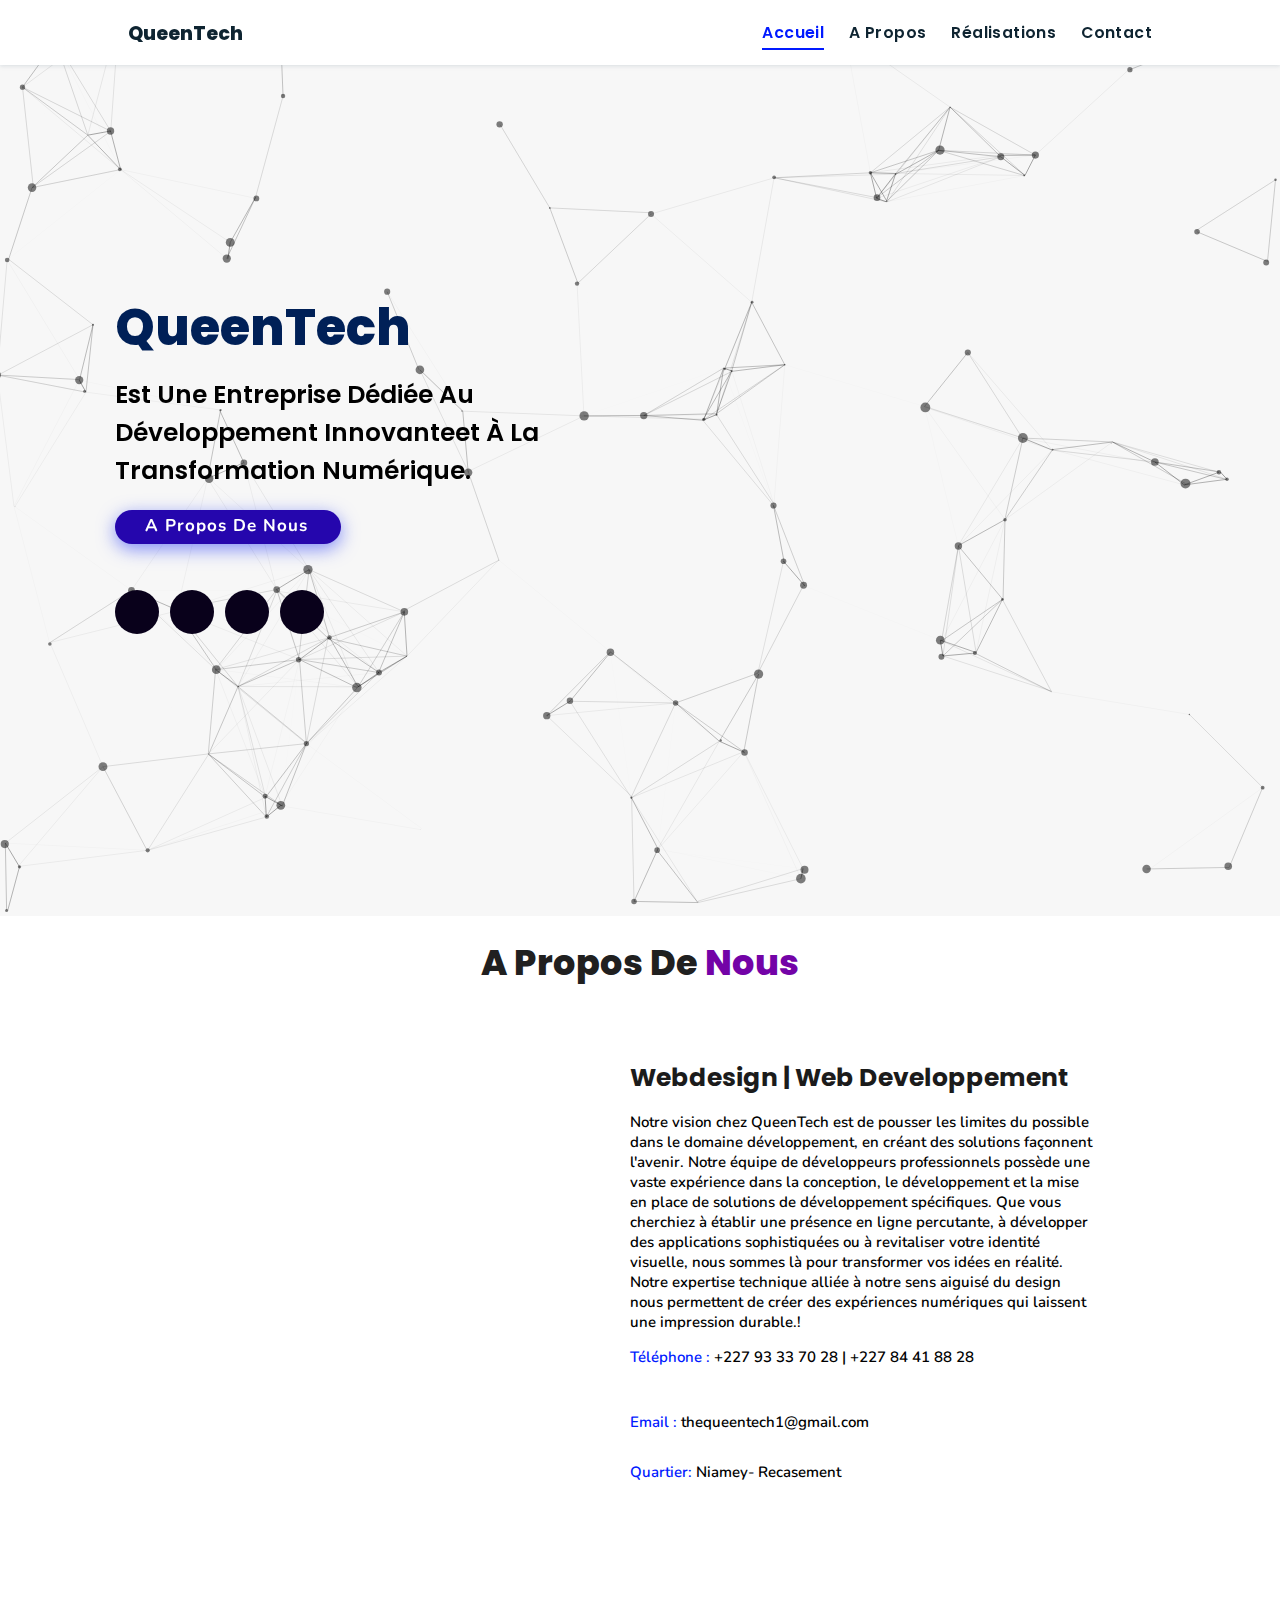
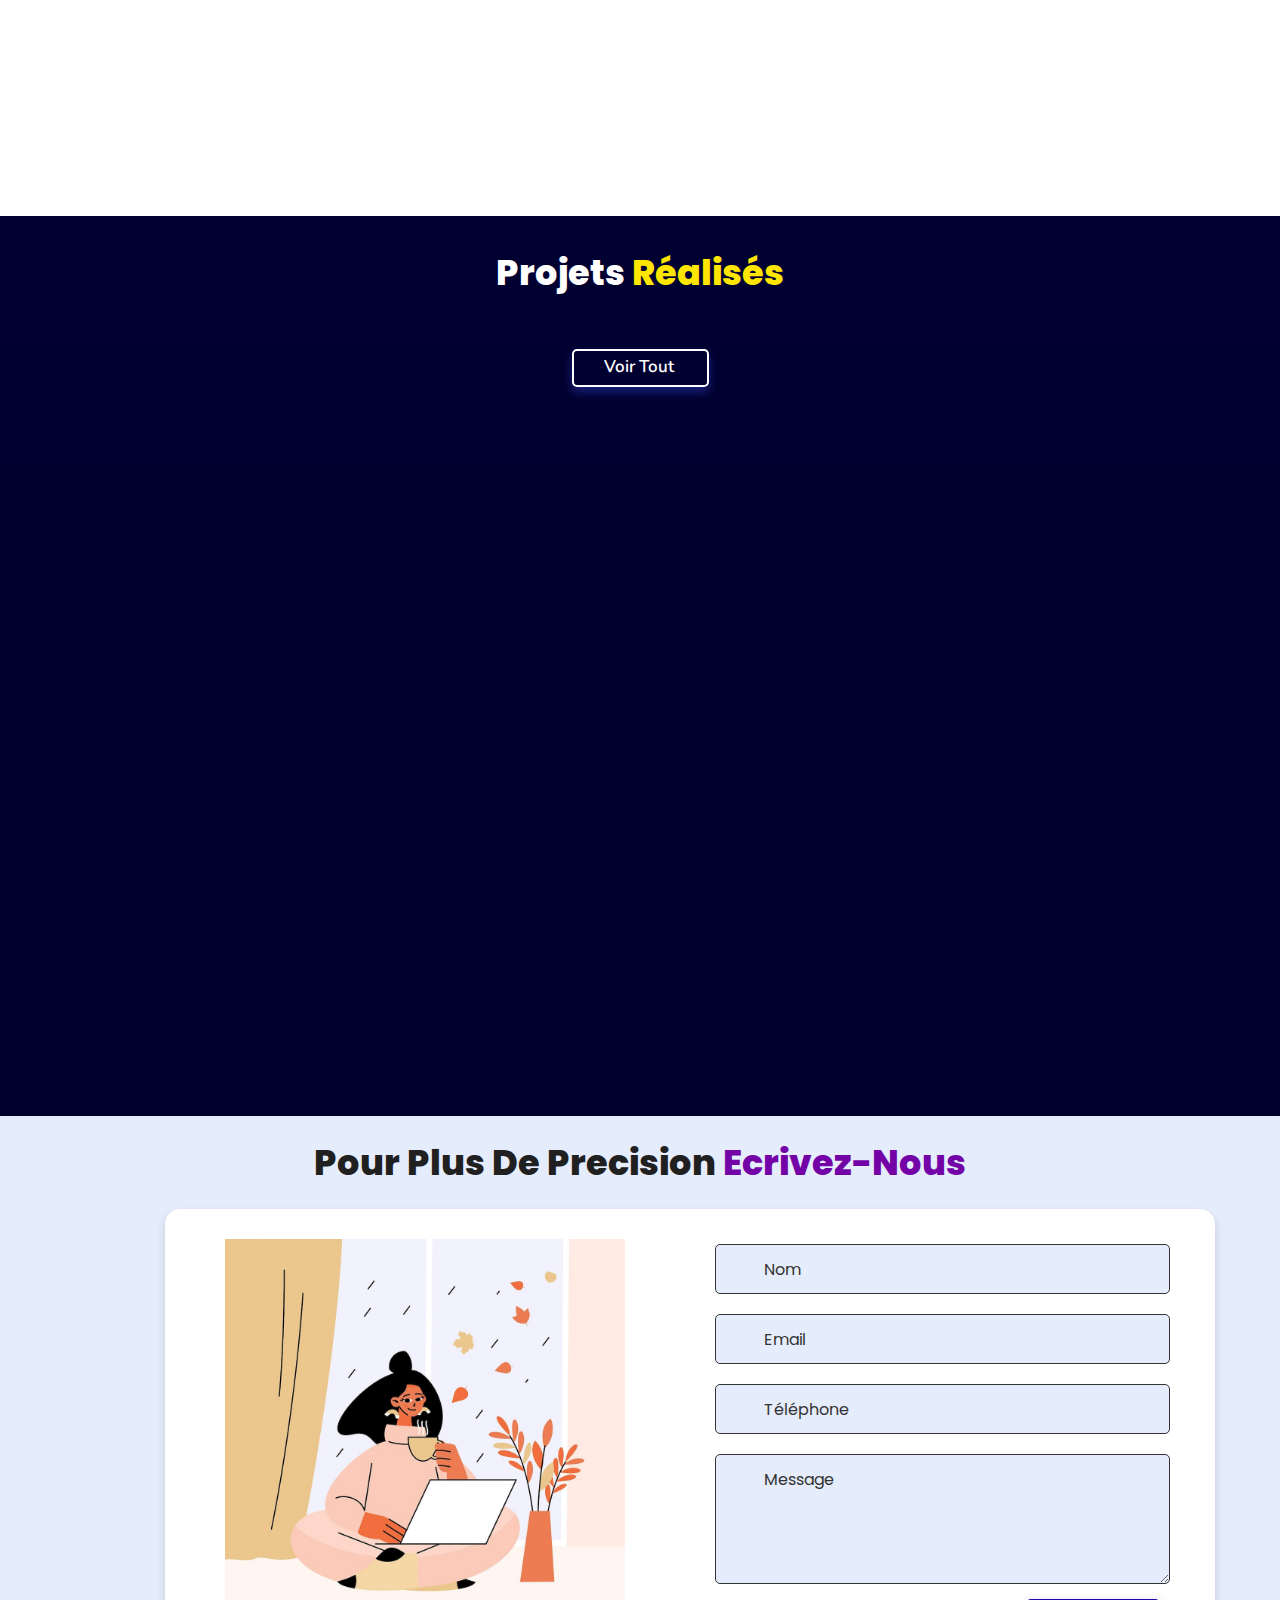
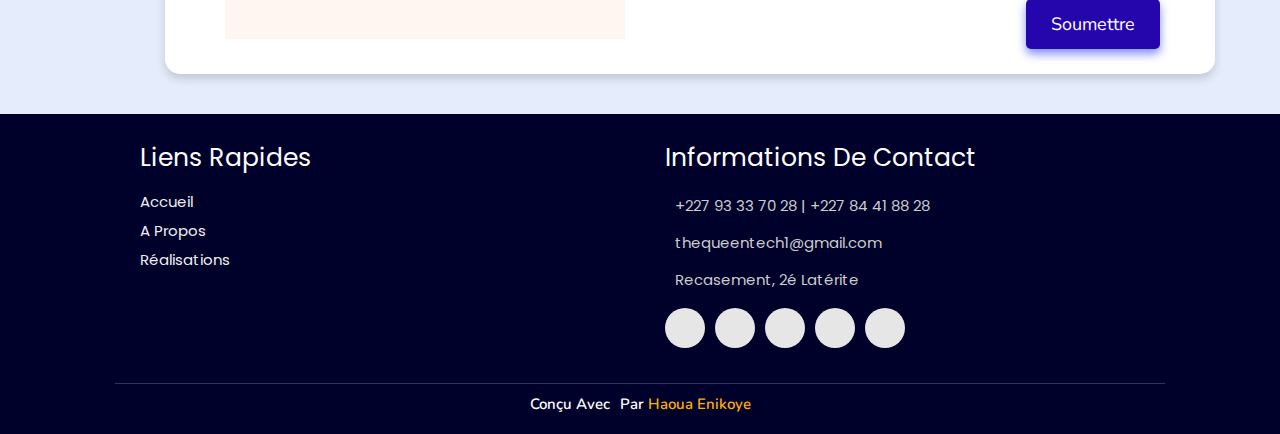
==== index.html @ 7463ca5c "Update index.html" ====
<!DOCTYPE html>
<html lang="en">
<head>
    <meta charset="UTF-8">
    <meta http-equiv="X-UA-Compatible" content="IE=edge">
    <meta name="viewport" content="width=device-width, initial-scale=1.0">
    <!-- Custom CSS -->
    <link rel="stylesheet" href="./assets/css/style.css">
    <!-- Font Awesome -->
    <link rel="stylesheet" href="https://cdnjs.cloudflare.com/ajax/libs/font-awesome/5.15.3/css/all.min.css" integrity="sha512-iBBXm8fW90+nuLcSKlbmrPcLa0OT92xO1BIsZ+ywDWZCvqsWgccV3gFoRBv0z+8dLJgyAHIhR35VZc2oM/gI1w==" crossorigin="anonymous" referrerpolicy="no-referrer" />
    <!-- Favicon -->
    <link id='favicon' rel="shortcut icon" href="./assets/images/frame 1" type="image/x-png">
    <title>QueenTech</title>
</head>
<body >

>
<header>
        <a href="/" class="logo"><i class="fab fa-joint"></i> QueenTech</a>

        <div id="menu" class="fas fa-bars"></div>
        <nav class="navbar">
            <ul>
            <li><a class="active" href="#home">Accueil</a></li>
            <li><a href="#about">A propos</a></li>
          
        
            <li><a href="#work">Réalisations</a></li>
           
            <li><a href="#contact">Contact</a></li>
            </ul>
        </nav>
</header>

<section class="home" id="home">
    <div id="particles-js"></div>

    <div class="content">
    <h2>QueenTech<br/>  </span></h2>
    <p> est une entreprise dédiée au développement innovanteet à la transformation numérique. <span class="typing-text"></span></p>
    <a href="#about" class="btn"><span>A propos de nous</span>
      <i class="fas fa-arrow-circle-down"></i>
    </a>
    <div class="socials">
        <ul class="social-icons">
          <li><a class="linkedin" aria-label="LinkedIn" href="https://www.linkedin.com/company/100839235/admin/feed/posts/" target="_blank"><i class="fab fa-linkedin"></i></a></li> 
          <li><a class="github" aria-label="GitHub" href="https://github.com/haouaenikoye" target="_blank"><i class="fab fa-github"></i></a></li>
          <li><a class="twitter" aria-label="https://twitter.com/home" target="_blank"><i class="fab fa-twitter"></i></a></li>
             <li><a class="facebook" aria-label="https://www.facebook.com/profile.php?id=61555218178886" target="_blank"><i class="fab fa-facebook"></i></a></li>
         
         
      </div>
    </div>
<div class="image">
    <img draggable="false" class="tilt" src="./assets/images/ Frame 2.png" alt="">
</div>
</section>

<section class="about" id="about">
    <h2 class="heading"><i class="fas fa-user-alt"></i> A propos de <span>nous</span></h2>
    
    <div class="row">

    <div class="image">
        <img draggable="false" class="tilt" src="./assets/images/Frame 3.png" alt="">
        
    </div>
    <div class="content">
        <h3>Webdesign | Web developpement</h3>
        <span class="tag"></span>
        
        <p>Notre vision chez QueenTech est de
            pousser les limites du possible dans le domaine développement,
            en créant des solutions façonnent l'avenir. 
          Notre équipe de développeurs professionnels possède une vaste expérience dans la conception,
            le développement et la mise en place de solutions de développement spécifiques. 
          Que vous cherchiez à établir une présence en ligne percutante,
            à développer des applications sophistiquées ou à revitaliser votre identité visuelle,
            nous sommes là pour transformer vos idées en réalité. 
            Notre expertise technique alliée à notre sens aiguisé du design nous permettent de créer des expériences numériques qui laissent une impression durable.! </p>
        
        <div class="box-container">
            <div class="box">
              <p><span> Téléphone : </span> +227 93 33 70 28  |  +227 84 41 88 28</p>
                <p></span></p>
            </div>
            <div class="box">
              <p><span> Email : </span> thequeentech1@gmail.com</p>
            </div>
             <div class="box">
              <p><span> Quartier: </span> Niamey- Recasement</p>
            </div>
        </div>

    </div>
    </div>
</section>


<section class="work" id="work">

  <h2 class="heading"><i class="fas fa-laptop-code"></i> Projets <span>réalisés</span></h2>

  <div class="box-container">


</div>

<div class="viewall">
  <a href="/projects" class="btn"><span>Voir tout</span>
    <i class="fas fa-arrow-right"></i>
</a>
</div>

</section>

<section class="contact" id="contact">
  
  <h2 class="heading"><i class="fas fa-headset"></i>Pour plus de precision <span>Ecrivez-nous</span></h2>

  <div class="container">
    <div class="content">
      <div class="image-box">
        <img draggable="false" src="./assets/images/contact1.png" alt="">
      </div>
    <form 
    action="https://formspree.io/f/myyangyb"
    method="POST">
      
      <div class="form-group">
        <div class="field">
          <input type="text" name="name" placeholder="Nom" required>
          <i class='fas fa-user'></i>
        </div>
        <div class="field">
          <input type="text" name="email" placeholder="Email" required>
          <i class='fas fa-envelope'></i>
        </div>
        <div class="field">
          <input type="text" name="phone" placeholder="Téléphone">
          <i class='fas fa-phone-alt'></i>
        </div>
        <div class="message">
        <textarea placeholder="Message" name="message" required></textarea>
        <i class="fas fa-comment-dots"></i>
        </div>
        </div>
      <div class="button-area">
        <button type="submit">
          Soumettre <i class="fa fa-paper-plane"></i></button>
      </div>
    </form>
  </div>
  </div>
</section>

<section class="footer">

  <div class="box-container">


      <div class="box">
          <h3>Liens rapides</h3>
          <a href="#home"><i class="fas fa-chevron-circle-right"></i> Accueil</a>
          <a href="#about"><i class="fas fa-chevron-circle-right"></i> A propos</a>
          <a href="#work"><i class="fas fa-chevron-circle-right"></i> Réalisations</a>
        
      </div>

      <div class="box">
          <h3>Informations de contact</h3>
          <p> <i class="fas fa-phone"></i> +227 93 33 70 28  |  +227 84 41 88 28</p>
          <p> <i class="fas fa-envelope"></i>thequeentech1@gmail.com</p>
          <p> <i class="fas fa-map-marked-alt"></i>Recasement, 2é Latérite</p>
          <div class="share">

              <a href="https://www.linkedin.com/in/hainikoye" class="fab fa-linkedin" aria-label="LinkedIn" target="_blank"></a>
              <a href="https://github.com/haouaenikoye" class="fab fa-github" aria-label="GitHub" target="_blank"></a>
              <a href="mailto:thequeentech1@gmail.com" class="fas fa-envelope" aria-label="Mail" target="_blank"></a>
              <a href="https://twitter.com/enikoye" class="fab fa-twitter" aria-label="Twitter" target="_blank"></a>
               <a href="https://www.facebook.com/profile.php?id=61555218178886" class="fab fa-facebook" aria-label="Facebook" target="_blank"></a>
             
          </div>
      </div>
  </div>

  <h1 class="credit">Conçu avec<i class="fa fa-heart pulse"></i> par <a href="https://www.linkedin.com/in/hainikoye"> Haoua Enikoye</a></h1>

</section>




<a href="#home" aria-label="ScrollTop" class="fas fa-angle-up" id="scroll-top"></a>




<script src="https://cdnjs.cloudflare.com/ajax/libs/jquery/3.6.0/jquery.min.js" integrity="sha512-894YE6QWD5I59HgZOGReFYm4dnWc1Qt5NtvYSaNcOP+u1T9qYdvdihz0PPSiiqn/+/3e7Jo4EaG7TubfWGUrMQ==" crossorigin="anonymous" referrerpolicy="no-referrer"></script>


<script src="https://cdnjs.cloudflare.com/ajax/libs/typed.js/2.0.5/typed.min.js" integrity="sha512-1KbKusm/hAtkX5FScVR5G36wodIMnVd/aP04af06iyQTkD17szAMGNmxfNH+tEuFp3Og/P5G32L1qEC47CZbUQ==" crossorigin="anonymous" referrerpolicy="no-referrer"></script>


<script src="./assets/js/particles.min.js"></script>
<script src="./assets/js/app.js"></script>

<script src="https://cdnjs.cloudflare.com/ajax/libs/vanilla-tilt/1.7.0/vanilla-tilt.min.js" integrity="sha512-SttpKhJqONuBVxbRcuH0wezjuX+BoFoli0yPsnrAADcHsQMW8rkR84ItFHGIkPvhnlRnE2FaifDOUw+EltbuHg==" crossorigin="anonymous" referrerpolicy="no-referrer"></script>


<script src="https://unpkg.com/scrollreveal"></script>

<script
      type="text/javascript"
      src="https://cdn.jsdelivr.net/npm/emailjs-com@3/dist/email.min.js"
    ></script>



<script src="./assets/js/script.js"></script>

</body>
</html>
---- assets/css/style.css ----
@import url("https://fonts.googleapis.com/css2?family=Poppins:wght@400;600;700&display=swap");
@import url("https://fonts.googleapis.com/css2?family=Nunito:ital,wght@0,300;0,400;0,600;0,700;1,300;1,400&display=swap");

* {
  margin: 0;
  padding: 0;
  box-sizing: border-box;
  text-decoration: none;
  outline: none;
  border: none;
  text-transform: capitalize;
  transition: all 0.2s linear;
}
html {
  font-size: 62.5%;
  overflow-x: hidden;
  scroll-behavior: smooth;
}
body {
  background: #f7f7f7;
  font-family: "Poppins", sans-serif;
}

*::selection {
  background: #2b3dda;
  color: #fff;
}

html {
  font-size: 62.5%;
  overflow-x: hidden;
}
html::-webkit-scrollbar {
  width: 0.8rem;
}
html::-webkit-scrollbar-track {
  background: rgb(235, 202, 245);
}
html::-webkit-scrollbar-thumb {
  background: #420177;
}

/* pre loader start */
.loader-container {
  position: fixed;
  top: 0;
  left: 0;
  z-index: 10000;
  background: #e6eff1;
  display: flex;
  align-items: center;
  justify-content: center;
  height: 100%;
  width: 100%;
}
.loader-container.fade-out {
  top: -120%;
}
/* pre loader end */

/* navbar starts */
header {
  position: fixed;
  top: 0;
  left: 0;
  right: 0;
  z-index: 1000;
  display: flex;
  align-items: center;
  justify-content: space-between;
  padding: 1.7rem 10%;
  height: 6.5rem;
  background-color: #fff;
  box-shadow: 0 1px 4px rgba(146, 161, 176, 0.3);
}
section {
  min-height: 100vh;
  padding: 2rem 9%;
}
.heading {
  font-size: 3.5rem;
  color: rgb(32, 32, 32);
  font-weight: 800;
  text-align: center;
}
.heading span {
  color: rgb(115, 3, 167);
}
header .logo {
  font-size: 1.9rem;
  font-weight: 800;
  text-decoration: none;
  color: #0e2431;
}
header .logo i {
  font-size: 2.2rem;
}
header .logo:hover {
  color: #fc8c05;
}
header .navbar ul {
  list-style: none;
  display: flex;
  justify-content: center;
  align-items: center;
}
header .navbar li {
  margin-left: 2.5rem;
}
header .navbar ul li a {
  font-size: 1.57rem;
  color: #0e2431;
  font-weight: 600;
  text-decoration: none;
  letter-spacing: 0.04rem;
  transition: 0.2s;
}
header .navbar ul li a.active,
header .navbar ul li a:hover {
  color: #011aff;
  border-bottom: 0.2rem solid #011aff;
  padding: 0.5rem 0;
}
/* navbar ends */

/* hamburger icon starts*/
#menu {
  font-size: 3rem;
  cursor: pointer;
  color: rgb(24, 2, 63);
  display: none;
}
@media (max-width: 768px) {
  #menu {
    display: block;
  }
  header .navbar {
    position: fixed;
    top: 6.5rem;
    right: -120%;
    width: 75%;
    height: 100%;
    text-align: left;
    align-items: flex-start;
    background-color: #0e0f31;
  }
  header .navbar ul {
    flex-flow: column;
    padding: 1rem;
  }
  header .navbar ul li {
    text-align: center;
    width: 100%;
    margin: 1rem 0;
    border-radius: 0.5rem;
    width: 26rem;
  }
  header .navbar ul li a {
    display: block;
    padding: 1rem;
    text-align: left;
    color: #fff;
    font-size: 2rem;
  }
  header .navbar ul li a.active,
  header .navbar ul li a:hover {
    padding: 1rem;
    color: #fff;
    border-radius: 0.5rem;
    border-bottom: 0.5rem solid #011aff;
  }
  .fa-times {
    transform: rotate(180deg);
  }
  header .navbar.nav-toggle {
    right: 0;
  }
}
/* hamburger icon ends */

/* hero section starts*/
.home {
  position: relative;
  display: flex;
  flex-wrap: wrap;
  gap: 1.5rem;
  min-height: 100vh;
  align-items: center;
}
.home #particles-js {
  position: absolute;
  top: 0;
  left: 0;
  height: 100%;
  width: 100%;
}
.home::before {
  content: "";
  position: absolute;
  top: 0;
  left: 0;
  height: 100%;
  width: 100%;
}
.home .content {
  flex: 1 1 40rem;
  padding-top: 1rem;
  z-index: 1;
}
.home .image {
  flex: 1 1 40rem;
  z-index: 1;
}
.home .image img {
  width: 70%;
  margin-left: 6rem;
  border-radius: 50%;
  box-shadow: 0 2px 8px rgba(0, 0, 0, 0.3);
  cursor: pointer;
}
.home .image img:hover {
  box-shadow: 0 5px 15px rgba(0, 0, 0, 0.5);
}
.home .content h2 {
  font-size: 5rem;
  font-weight: 800;
  color: #002057;
}
.home .content h2 span {
  font-size: 5rem;
  font-weight: 800;
  color: #ff7b00;
}
.home .content p {
  font-size: 2.5rem;
  color: #000;
  font-weight: 600;
  padding: 1rem 0;
}
.home .content p span {
  font-size: 2.5rem;
  color: rgb(148, 8, 8);
  font-weight: 600;
  padding: 1rem 0;
}
.home .btn {
  margin-top: 1rem;
  position: absolute;
  line-height: 0;
  padding: 1.6rem 3rem;
  border-radius: 4em;
  transition: 0.5s;
  color: #fff;
  background: #2506ad;
  box-shadow: 0px 5px 18px rgba(48, 68, 247, 0.6);
  font-family: "Nunito", sans-serif;
}
.home .btn span {
  font-weight: 700;
  font-size: 1.7rem;
  letter-spacing: 0.1rem;
}
.home .btn i {
  margin-left: 0.3rem;
  font-size: 1.5rem;
  transition: 0.3s;
}
.home .btn:hover {
  background: #1a047e;
}
.home .btn:hover i {
  transform: translateX(5px);
}
/* social icons start */
.socials {
  position: relative;
  margin-top: 9rem;
}
.socials .social-icons {
  padding-left: 0;
  margin-bottom: 0;
  list-style: none;
}
.socials .social-icons li {
  display: inline-block;
  margin-bottom: 14px;
}
.social-icons a {
  font-size: 2rem;
  display: inline-block;
  line-height: 44px;
  color: #00d9ff;
  background-color: #09011b;
  width: 44px;
  height: 44px;
  text-align: center;
  margin-right: 8px;
  border-radius: 100%;
  -webkit-transition: all 0.2s linear;
  -o-transition: all 0.2s linear;
  transition: all 0.2s linear;
}
.social-icons a:active,
.social-icons a:focus,
.social-icons a:hover {
  color: #fff;
  background-color: #0685da;
}
.social-icons a.github:hover {
  background-color: #0e0e0e;
}
.social-icons a.twitter:hover {
  background-color: #00aced;
}
.social-icons a.linkedin:hover {
  background-color: #007bb6;
}
.social-icons a.dev:hover {
  background-color: #070707;
}
.social-icons a.instagram:hover {
  background-color: #ee00da;
}
/* social icons end */

/* hero media queries starts*/
@media (max-width: 450px) {
  .home .btn {
    margin: 4rem 0;
  }
  .socials {
    margin-top: 12rem;
  }
  .home .image img {
    margin-top: -12rem;
  }
  .home .content p {
    font-size: 2.2rem;
  }
  .home .content p span {
    font-size: 2.2rem;
  }
}
/* hero media queries ends*/
/* hero section end */

/* about section starts */
.about {
  background: rgb(255, 255, 255);
}
.about .row {
  display: flex;
  flex-direction: row;
  gap: 2rem;
  flex-wrap: wrap;
  padding: 4rem;
}
.about .row .image {
  text-align: center;
  flex: 1 1 35rem;
}
.about .row .image img {
  margin: 4rem;
  width: 30rem;
  height: auto;
  border-radius: 5%;
  box-shadow: 0 5px 10px rgba(0, 0, 0, 0.6);
  mix-blend-mode: luminosity;
  transition: 0.3s;
  cursor: pointer;
}
.about .row .image img:hover {
  mix-blend-mode: normal;
}
.about .row .content {
  flex: 1 1 45rem;
  padding: 3rem;
}
.about .row .content h3 {
  color: rgb(27, 27, 27);
  font-size: 2.5rem;
}
.about .row .content .tag {
  font-size: 1.4rem;
  color: #020133;
  font-weight: 600;
  margin-top: 1rem;
}
.about .row .content p {
  font-size: 1.5rem;
  margin-top: 1.5rem;
  font-family: "Nunito";
  font-weight: 600;
  text-transform: none;
}
.about .row .content .box-container {
  display: flex;
  flex-wrap: wrap;
  gap: 1.5rem;
  font-family: "Nunito";
  font-weight: 600;
}
.about .row .content .box-container .box p {
  text-transform: none;
}
.about .row .content .box-container .box p span {
  color: #011aff;
}
.resumebtn {
  margin-top: 6rem;
}
.resumebtn .btn {
  padding: 1.7rem 3rem;
  border-radius: 0.5em;
  transition: 0.3s;
  color: #fff;
  background: #2506ad;
  box-shadow: 0px 5px 10px rgba(48, 68, 247, 0.6);
  font-family: "Nunito", sans-serif;
}
.resumebtn .btn span {
  font-weight: 600;
  font-size: 1.8rem;
  letter-spacing: 0.1rem;
}
.resumebtn .btn i {
  margin-left: 0.3rem;
  font-size: 1.2rem;
  transition: 0.3s;
}
.resumebtn .btn:hover {
  background: #1a047e;
}
.resumebtn .btn:hover i {
  transform: translateX(5px);
}
/* about media queries starts*/
@media screen and (max-width: 600px) {
  .about .row .image {
    margin-top: 2rem;
  }
  .about .row .image img {
    margin: 0 auto;
    width: 80%;
    mix-blend-mode: normal;
  }
  .about .row {
    padding: 0.5rem;
    margin-bottom: 7rem;
  }
  .about .row .content {
    padding: 1rem;
  }
  .about .row .content .box-container {
    gap: 0;
  }
}
/* about media queries ends*/
/* about section ends */

/* skills section starts */
.skills {
  min-height: 90vh;
  background: linear-gradient(to bottom, #57059e, #4a00e0);
}
.skills h2 {
  color: #fff;
}
.skills .heading span {
  color: rgb(255, 230, 0);
}
.skills .container {
  background: rgba(0, 0, 22, 0.4);
  color: #fff;
  border-radius: 1rem;
  padding: 2rem;
  width: 90%;
  margin: auto;
  margin-top: 2rem;
}
.skills .container .row {
  display: grid;
  grid-template-columns: repeat(6, 1fr);
  flex-wrap: wrap;
  gap: 1.8rem;
}
.skills .container .bar {
  margin-bottom: 15px;
  padding: 10px;
  border-radius: 1rem;
  box-shadow: 0 4px 10px rgba(0, 0, 0, 0.2);
  background: rgba(0, 0, 22, 0.9);
  transition: 0.2s;
}
.skills .container .bar:hover {
  box-shadow: 0 8px 10px rgba(0, 2, 68, 0.8) !important;
  background-color: rgba(0, 0, 0, 0.9) !important;
}
.skills .container .bar .info {
  display: flex;
  flex-direction: column;
  align-items: center;
  gap: 1rem;
  margin-top: 1rem;
}
.skills .container .bar .info i {
  font-size: 4rem;
}
.skills .container .bar .info span {
  font-size: 2rem;
  font-weight: 500;
  font-family: "Poppins";
  margin-left: 0.5rem;
}
/* skills media queries starts*/
@media screen and (max-width: 600px) {
  .skills .container {
    padding: 0;
    margin: 0;
  }
  .skills .container .row {
    grid-template-columns: repeat(2, 1fr);
    margin: 1rem;
    padding: 2rem 0.2rem 2rem 0.2rem;
    gap: 1rem;
  }
  .skills .container {
    margin-top: 5px;
    width: 100%;
  }
}
/* skills media queries ends*/
/* skills section ends */

/* education section starts */
.education {
  background: #e5ecfb;
  min-height: 80vh;
}
.education .qoute {
  font-size: 1.5rem;
  text-align: center;
  font-family: "Nunito", sans-serif;
  font-weight: 600;
  margin-top: 0.5rem;
}
.education .box-container {
  display: flex;
  flex-wrap: wrap;
  justify-content: center;
  align-items: center;
  flex-direction: column;
}
.education .box-container .box {
  display: flex;
  flex-direction: row;
  width: 80%;
  border-radius: 0.5rem;
  box-shadow: 0.2rem 0.5rem 1rem rgba(0, 0, 0, 0.2);
  text-align: center;
  position: relative;
  margin-top: 2rem;
  overflow: hidden;
  transition: 0.3s;
  background: rgb(252, 252, 252);
}
.education .box-container .box:hover {
  transform: scale(1.03);
  box-shadow: 1rem 0.5rem 1.2rem rgba(0, 0, 0, 0.3);
}
.education .box-container .box .image {
  flex: 1 1 20rem;
  width: 100%;
}
.education .box-container .box img {
  object-fit: cover;
  position: relative;
  width: 100%;
  height: 100%;
}
.education .box-container .box .content {
  position: relative;
  display: flex;
  flex-direction: column;
  padding: 1rem;
  flex-wrap: wrap;
  flex: 1 1 70rem;
}
.education .box-container .box .content h3 {
  font-size: 2.5rem;
  color: #012970;
  padding: 0.5rem 0;
  font-weight: 600;
  text-align: left;
  margin-left: 1rem;
}
.education .box-container .box .content p {
  font-size: 1.5rem;
  margin-left: 1rem;
  text-align: left;
}
.education h4 {
  font-size: 2rem;
  color: rgb(34, 109, 0);
  text-align: left;
  margin: 1rem;
  font-family: "Nunito", sans-serif;
  font-weight: 700;
}

/* education media queries starts*/
@media screen and (max-width: 600px) {
  .education .box-container .box {
    flex-direction: column;
    width: 100%;
  }
  .education .box-container .box .image {
    width: 100%;
    height: 25rem;
  }
  .education .box-container .box img {
    width: 100%;
  }
  .education .box-container .box .content {
    position: relative;
    display: flex;
    flex-direction: column;
    padding: 1rem;
    flex-wrap: wrap;
    flex: 0;
  }
  .education .btns {
    margin-top: 2rem;
    margin-left: 1rem;
    margin-right: 1rem;
    flex-wrap: wrap;
  }
}
/* education media queries ends*/
/* education section ends */

/* work section starts */
.work {
  /* background: #010124; */
  background: linear-gradient(to bottom, #000031, #00002c);
}
.work h2 {
  color: #fff;
  padding: 1rem;
}
.work .heading span {
  color: rgb(255, 230, 0);
}
.work .box-container {
  display: flex;
  flex-wrap: wrap;
  gap: 1.5rem;
  margin: 2rem;
}
.work .box-container .box {
  flex: 1 1 30rem;
  border-radius: 0.5rem;
  box-shadow: 0 0.5rem 1rem rgba(0, 0, 0, 0.1);
  position: relative;
  overflow: hidden;
  height: 30rem;
}
.work .box-container .box img {
  height: 100%;
  width: 100%;
  object-fit: cover;
}
.work .box-container .box .content {
  height: 100%;
  width: 100%;
  position: absolute;
  top: 85%;
  left: 0;
  background: rgba(255, 255, 255, 0.9);
  display: flex;
  flex-direction: column;
}
.work .box-container .box .content .tag {
  display: flex;
  flex-direction: row;
  justify-content: space-between;
  align-items: center;
  height: 4.5rem;
  width: 100%;
  padding-left: 1rem;
  background: #ffd900;
}
.work .box-container .box .content .tag h3 {
  font-size: 2rem;
}
.work .box-container .box:hover .content {
  top: 25%;
}
.work .desc {
  margin: 2rem;
  display: flex;
  flex-direction: column;
  justify-content: center;
}
.work .desc p {
  font-size: 1.5rem;
}
.work .desc .btns {
  display: flex;
  justify-content: space-between;
  width: 100%;
  margin-top: 2rem;
}
.work .desc .btns .btn {
  line-height: 0;
  display: inline;
  padding: 1.5rem 2.5rem;
  border-radius: 0.5rem;
  font-size: 1.5rem;
  color: #fff;
  background: rgb(12, 12, 12);
  margin-right: 2rem;
}
.work .desc .btns .btn:hover {
  background: #310ae0f5;
}
.work .viewall {
  display: flex;
  justify-content: center;
}
.work .viewall .btn {
  position: relative;
  line-height: 0;
  padding: 1.6rem 3rem;
  border-radius: 0.5em;
  transition: 0.5s;
  color: rgb(255, 255, 255);
  font-weight: 700;
  border: 2px solid #fff;
  box-shadow: 0px 5px 10px rgba(65, 84, 241, 0.4);
  text-align: center;
}
.work .viewall .btn span {
  font-weight: 600;
  font-size: 1.7rem;
  font-family: "Nunito", sans-serif;
}
.work .viewall .btn i {
  margin-left: 0.3rem;
  font-size: 1.5rem;
  transition: 0.3s;
}
.work .viewall .btn:hover {
  background: #fff;
  color: #000;
}
.work .viewall .btn:hover i {
  transform: translateX(5px);
}
/* work section ends */

/* experience section starts */
.experience .timeline {
  position: relative;
  max-width: 1200px;
  margin: 0 auto;
}
.experience .timeline::after {
  content: "";
  position: absolute;
  width: 6px;
  background: #020133;
  top: 0;
  bottom: 0;
  left: 50%;
  margin-left: -3px;
  z-index: -2;
}
.experience .container {
  padding: 10px 40px;
  position: relative;
  background-color: inherit;
  width: 50%;
}
/*circles on timeline*/
.experience .container::after {
  content: "\f0b1";
  position: absolute;
  width: 25px;
  height: 25px;
  right: -17px;
  background-color: rgb(255, 255, 255);
  border: 4px solid #ff9f55;
  top: 15px;
  border-radius: 50%;
  z-index: 100;
  font-size: 1.89rem;
  text-align: center;
  font-weight: 600;
  color: #02094b;
  font-family: "Font Awesome\ 5 Free";
}
.experience .left {
  left: 0;
}
.experience .right {
  left: 50%;
}
/* arrows pointing right */
.experience .left::before {
  content: " ";
  height: 0;
  position: absolute;
  top: 22px;
  width: 0;
  z-index: 1;
  right: 30px;
  border: medium solid #f68c09;
  border-width: 10px 0 10px 10px;
  border-color: transparent transparent transparent #f68c09;
}
/* arrows pointing left  */
.experience .right::before {
  content: " ";
  height: 0;
  position: absolute;
  top: 22px;
  width: 0;
  z-index: 1;
  left: 30px;
  border: medium solid #f68c09;
  border-width: 10px 10px 10px 0;
  border-color: transparent #f68c09 transparent transparent;
}
.experience .right::after {
  left: -16px;
}
.experience .content {
  background-color: #f68c09;
  position: relative;
  border-radius: 6px;
}
.experience .content .tag {
  font-size: 1.3rem;
  padding-top: 1.5rem;
  padding-left: 1.5rem;
}
.experience .content .desc {
  margin-left: 1.5rem;
  padding-bottom: 1rem;
}
.experience .content .desc h3 {
  font-size: 1.5rem;
  font-weight: 600;
}
.experience .content .desc p {
  font-size: 1.2rem;
}
/* view all button */
.morebtn {
  display: flex;
  justify-content: center;
}
.morebtn .btn {
  position: relative;
  line-height: 0;
  padding: 1.6rem 3rem;
  border-radius: 0.5em;
  transition: 0.5s;
  color: #fff;
  background: #2506ad;
  box-shadow: 0px 5px 10px rgba(48, 68, 247, 0.6);
  text-align: center;
}
.morebtn .btn span {
  font-weight: 600;
  font-size: 1.7rem;
  font-family: "Nunito", sans-serif;
}
.morebtn .btn i {
  margin-left: 0.3rem;
  font-size: 1.5rem;
  transition: 0.3s;
}
.morebtn .btn:hover {
  background: #1a047e;
}
.morebtn .btn:hover i {
  transform: translateX(5px);
}

/* Media queries - Responsive timeline on screens less than 600px wide */
@media screen and (max-width: 600px) {
  .experience {
    min-height: 80vh;
  }
  .experience .timeline {
    margin-top: 2rem;
  }
  .experience .timeline::after {
    left: 31px;
  }
  .experience .container {
    width: 100%;
    padding-left: 8rem;
    padding-right: 2rem;
  }
  .experience .container::after {
    font-size: 2.2rem;
  }
  .experience .container::before {
    left: 61px;
    border: medium solid #f68c09;
    border-width: 10px 10px 10px 0;
    border-color: transparent #f68c09 transparent transparent;
  }
  .experience .left::after {
    left: 15px;
  }
  .experience .right::after {
    left: 15px;
  }
  .experience .right {
    left: 0%;
  }
  .morebtn {
    margin-top: 3rem;
  }
}
/* experience media queries ends */
/* experience section ends */

/* contact section starts */
.contact {
  background: #e5ecfb;
  min-height: 60vh;
}
.contact .container {
  max-width: 1050px;
  width: 100%;
  background: #fff;
  border-radius: 1.5rem;
  margin: 2rem 5rem;
  box-shadow: 0 5px 10px rgba(0, 0, 0, 0.15);
}
.contact .container .content {
  display: flex;
  align-items: center;
  justify-content: space-between;
  padding: 2.5rem 2rem;
}
.contact .content .image-box {
  max-width: 60%;
  margin-left: 4rem;
}
.contact .content .image-box img {
  width: 100%;
  height: 40rem;
  position: relative;
}
.contact .content form {
  width: 45%;
  margin-right: 3.5rem;
}
form .form-group {
  display: flex;
  flex-direction: column;
  justify-content: center;
}
.form-group .field {
  height: 50px;
  display: flex;
  position: relative;
  margin: 1rem;
  width: 100%;
}
form i {
  position: absolute;
  top: 50%;
  left: 18px;
  color: rgb(51, 51, 51);
  font-size: 17px;
  pointer-events: none;
  transform: translateY(-50%);
}
form .field input,
form .message textarea {
  width: 100%;
  height: 100%;
  outline: none;
  padding: 0 16px 0 48px;
  font-size: 16px;
  font-family: "Poppins", sans-serif;
  border-radius: 5px;
  border: 1px solid rgb(51, 51, 51);
  background: #e5ecfb;
}
.field input::placeholder,
.message textarea::placeholder {
  color: rgb(51, 51, 51);
}
.field input:focus,
.message textarea:focus {
  padding-left: 47px;
  border: 2px solid rgb(115, 3, 167);
}
.field input:focus ~ i,
.message textarea:focus ~ i {
  color: rgb(115, 3, 167);
}
form .message {
  position: relative;
  margin: 1rem;
  width: 100%;
}
form .message i {
  top: 25px;
  font-size: 20px;
  left: 15px;
}
form .message textarea {
  min-height: 130px;
  max-height: 230px;
  max-width: 100%;
  min-width: 100%;
  padding: 12px 20px 0 48px;
}
form .message textarea::-webkit-scrollbar {
  width: 0px;
}
form .button-area {
  display: flex;
  float: right;
  flex-direction: row-reverse;
}
.button-area button {
  color: #fff;
  border: none;
  outline: none;
  font-size: 1.8rem;
  cursor: pointer;
  border-radius: 5px;
  padding: 13px 25px;
  background: #2506ad;
  box-shadow: 0px 5px 10px rgba(48, 68, 247, 0.6);
  transition: 0.3s ease;
  font-family: "Nunito", sans-serif;
}
.button-area button:hover {
  background: #421cecf5;
}
.button-area span {
  font-size: 17px;
  padding: 1rem;
  display: none;
}
.button-area button i {
  position: relative;
  top: 6px;
  left: 2px;
  font-size: 1.5rem;
  transition: 0.3s;
  color: #fff;
}
.button-area button:hover i {
  left: 8px;
}
/* contact section media queries starts */
@media (max-width: 900px) {
  .contact {
    min-height: 70vh;
  }
  .contact .container {
    margin: 3rem 0 2rem 0;
  }
  .contact .container .content {
    padding: 18px 12px;
  }
  .contact .content .image-box {
    display: none;
  }
  .contact .content form {
    width: 100%;
    margin-right: 2rem;
  }
}
/* contact section media queries ends */
/* contact section ends */

/* footer section starts */
.footer {
  min-height: auto;
  padding-top: 0;
  background: rgb(0, 1, 43);
}
.footer .box-container {
  display: flex;
  justify-content: center;
  flex-wrap: wrap;
}
.footer .box-container .box {
  flex: 1 1 25rem;
  margin: 2.5rem;
}
.footer .box-container .box h3 {
  font-size: 2.5rem;
  color: #fff;
  padding-bottom: 1rem;
  font-weight: normal;
}
.footer .box-container .box p {
  font-size: 1.5rem;
  color: #ccc;
  padding: 0.7rem 0;
  text-transform: none;
}
.footer .box-container .box p i {
  padding-right: 1rem;
  color: #ffae00;
}
.footer .box-container .box a {
  font-size: 1.5rem;
  color: rgb(238, 238, 238);
  padding: 0.3rem 0;
  display: block;
}
.footer .box-container .box a:hover {
  color: #ffae00;
}
.footer .box-container .box .share {
  display: flex;
  flex-wrap: wrap;
  padding: 1rem 0;
}
.footer .box-container .box .share a {
  height: 4rem;
  width: 4rem;
  padding: 1rem;
  text-align: center;
  border-radius: 5rem;
  font-size: 1.7rem;
  margin-right: 1rem;
  transition: 0.2s;
  background: rgb(230, 230, 230);
  color: #02094b;
  border: none;
}
.footer .box-container .box .share a:hover {
  background: transparent;
  transform: scale(0.98);
  border: 0.1rem solid rgb(180, 178, 178);
  color: #ffae00;
}
.footer .credit {
  padding: 1rem 0 0 0;
  text-align: center;
  font-size: 1.5rem;
  font-family: "Nunito", sans-serif;
  font-weight: 600;
  color: #fff;
  border-top: 0.1rem solid #fff3;
}
.footer .credit a {
  color: #ffae00;
}
.footer .fa {
  color: #e90606;
  margin: 0 0.3rem;
  font-size: 1.5rem;
  animation: pound 0.35s infinite alternate;
}
@-webkit-keyframes pound {
  to {
    transform: scale(1.1);
  }
}
@keyframes pound {
  to {
    transform: scale(1.1);
  }
}
@media (max-width: 450px) {
  .footer .box-container .box {
    margin: 1.5rem;
  }
  .footer .box-container .box p {
    padding: 0.7rem;
  }
  .footer .box-container .box .share a {
    padding: 1.2rem;
  }
}
/* footer section ends */

/* common media queries starts*/
@media (max-width: 450px) {
  html {
    font-size: 55%;
  }
  body {
    padding-right: 0;
  }
  section {
    padding: 2rem;
  }
}
/* common media queries ends*/

/* scroll top starts */
#scroll-top {
  position: fixed;
  top: -140%;
  right: 2rem;
  padding: 1rem 1.5rem;
  font-size: 2rem;
  background: #ffae00;
  color: rgb(13, 0, 44);
  border-radius: 50%;
  transition: 1s linear;
  z-index: 1000;
}
#scroll-top.active {
  top: calc(100% - 12rem);
}
/* scroll top ends */
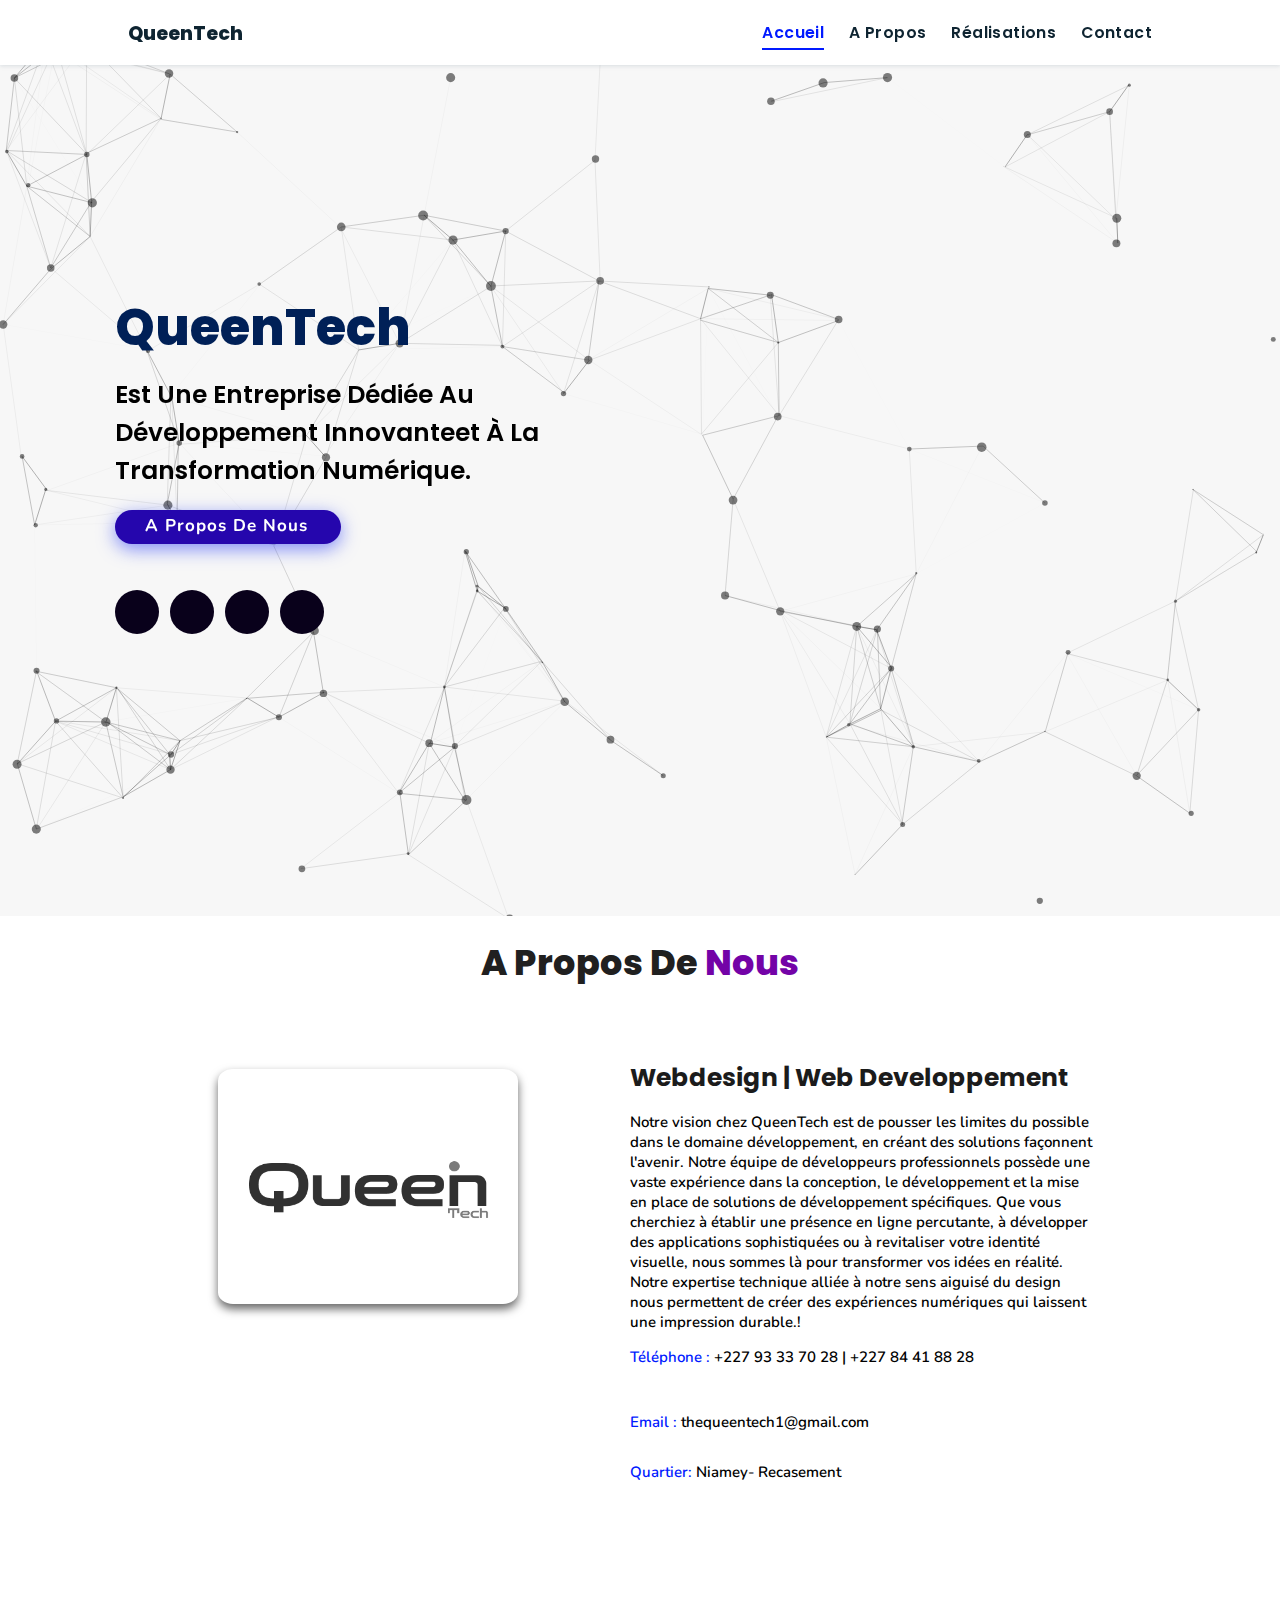
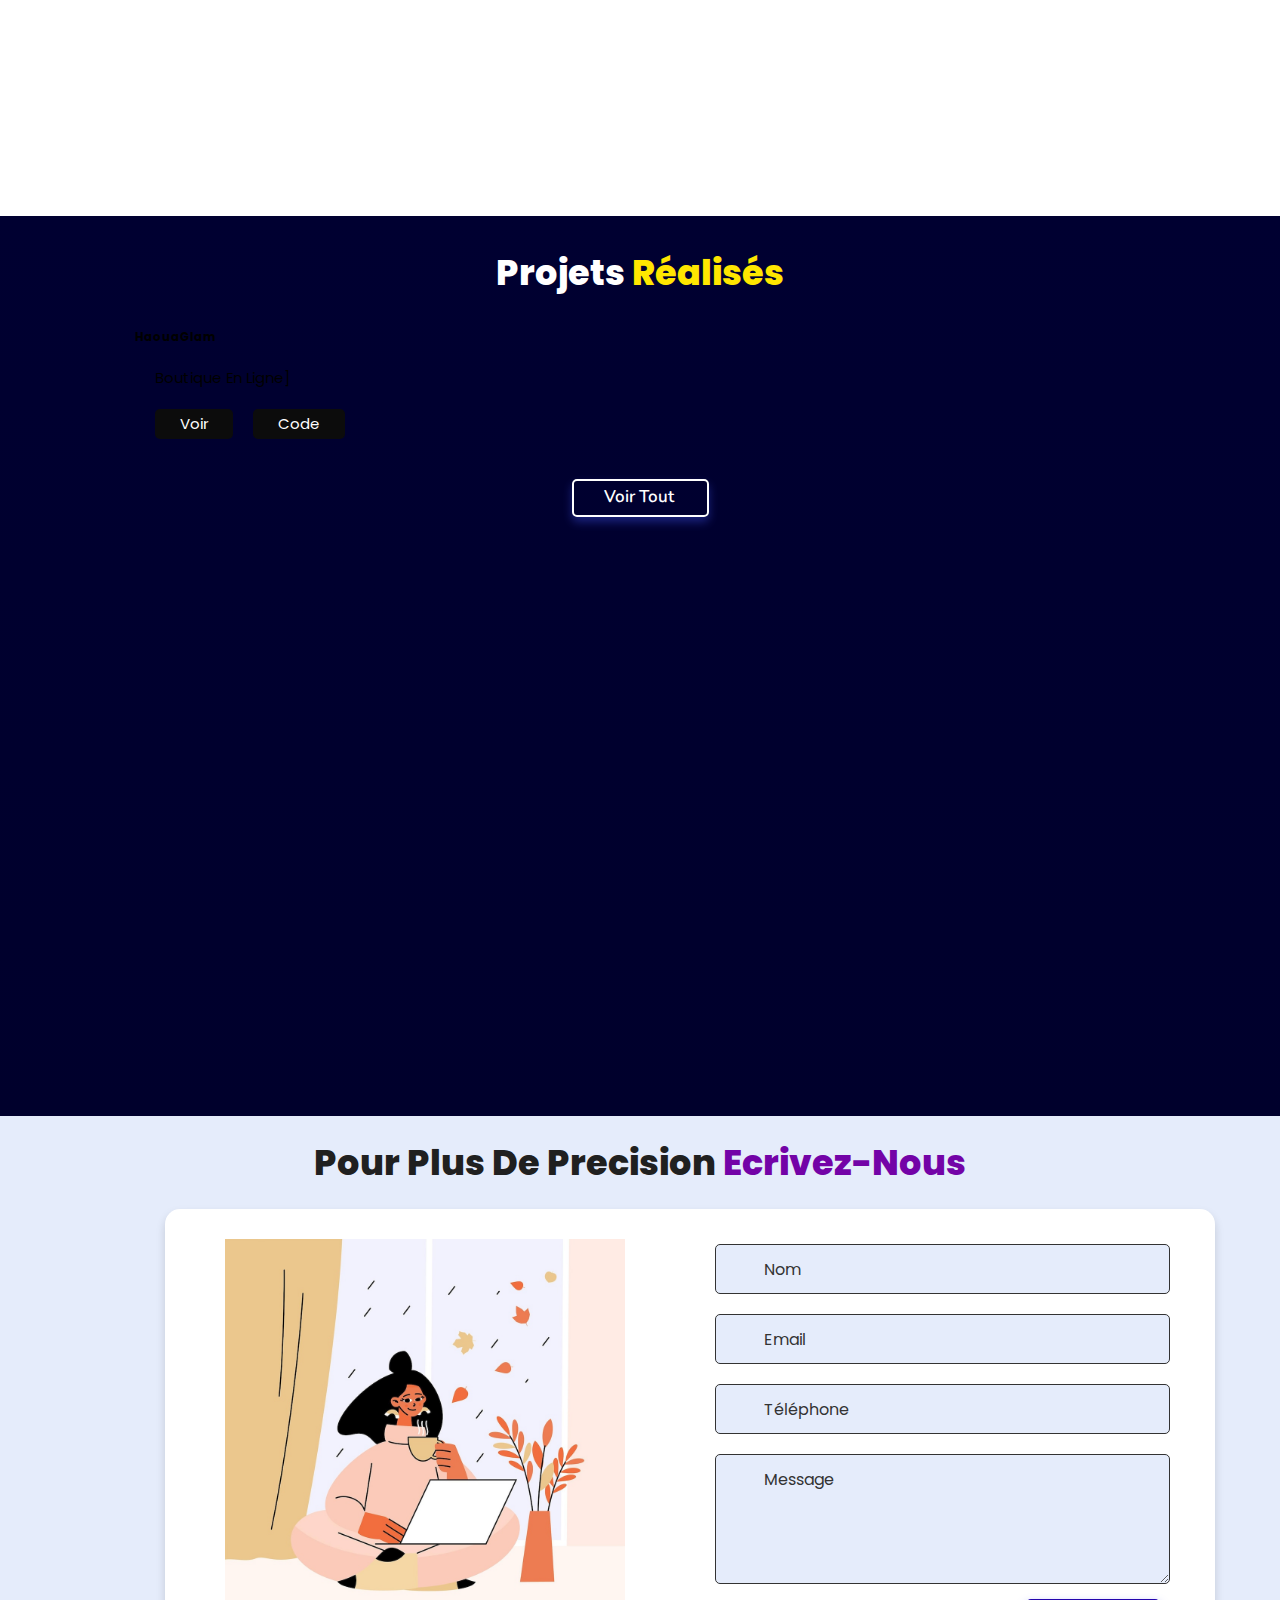
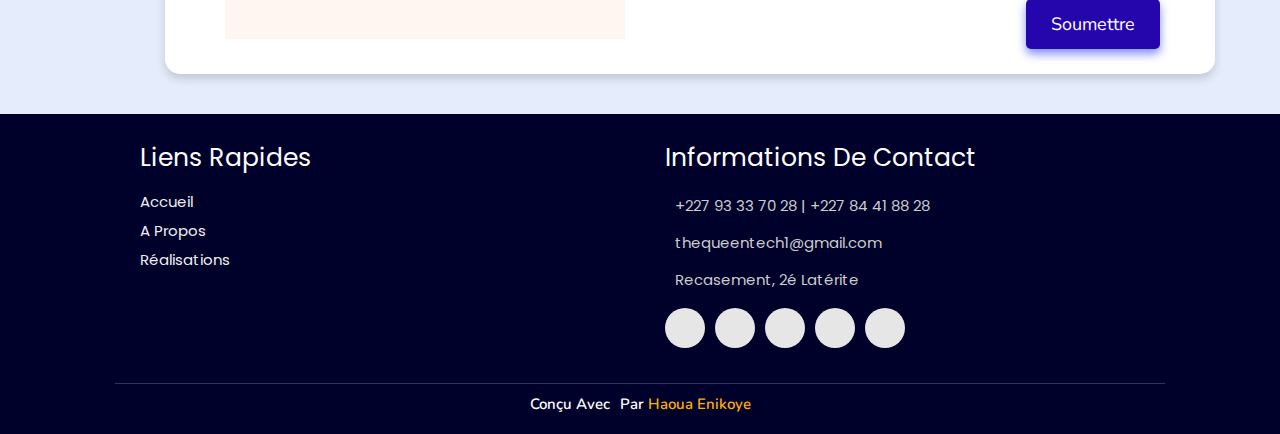
==== commit a771fdda: "Update index.html" ====
--- a/index.html
+++ b/index.html
@@ -9,7 +9,7 @@
     <!-- Font Awesome -->
     <link rel="stylesheet" href="https://cdnjs.cloudflare.com/ajax/libs/font-awesome/5.15.3/css/all.min.css" integrity="sha512-iBBXm8fW90+nuLcSKlbmrPcLa0OT92xO1BIsZ+ywDWZCvqsWgccV3gFoRBv0z+8dLJgyAHIhR35VZc2oM/gI1w==" crossorigin="anonymous" referrerpolicy="no-referrer" />
     <!-- Favicon -->
-    <link id='favicon' rel="shortcut icon" href="./assets/images/frame 1" type="image/x-png">
+    <link id='favicon' rel="shortcut icon" href="./assets/images/Frame 1.png" type="image/x-png">
     <title>QueenTech</title>
 </head>
 <body >
@@ -52,7 +52,7 @@
       </div>
     </div>
 <div class="image">
-    <img draggable="false" class="tilt" src="./assets/images/ Frame 2.png" alt="">
+    <img draggable="false" class="tilt" src="./assets/images/Frame 3.png" alt="">
 </div>
 </section>
 
@@ -62,7 +62,7 @@
     <div class="row">
 
     <div class="image">
-        <img draggable="false" class="tilt" src="./assets/images/Frame 3.png" alt="">
+        <img draggable="false" class="tilt" src="./assets/images/Frame 1.png" alt="">
         
     </div>
     <div class="content">
@@ -102,7 +102,22 @@
   <h2 class="heading"><i class="fas fa-laptop-code"></i> Projets <span>réalisés</span></h2>
 
   <div class="box-container">
-
+ <div class="content">
+        <div class="tag">
+        <h3>HaouaGlam</h3>
+        </div>
+        <div class="desc">
+          <p>Boutique en ligne]
+ 
+          
+            
+            </p>
+          <div class="btns">
+            <a href="https://haouaglams.onrender.com/" class="btn" target="_blank"><i class="fas fa-eye"></i> Voir</a>
+            <a href="https://haouaglams.onrender.com/" class="btn" target="_blank"><i class="fas fa-code"></i> Code</a>
+          </div>
+        </div>
+      </div>
 
 </div>
 
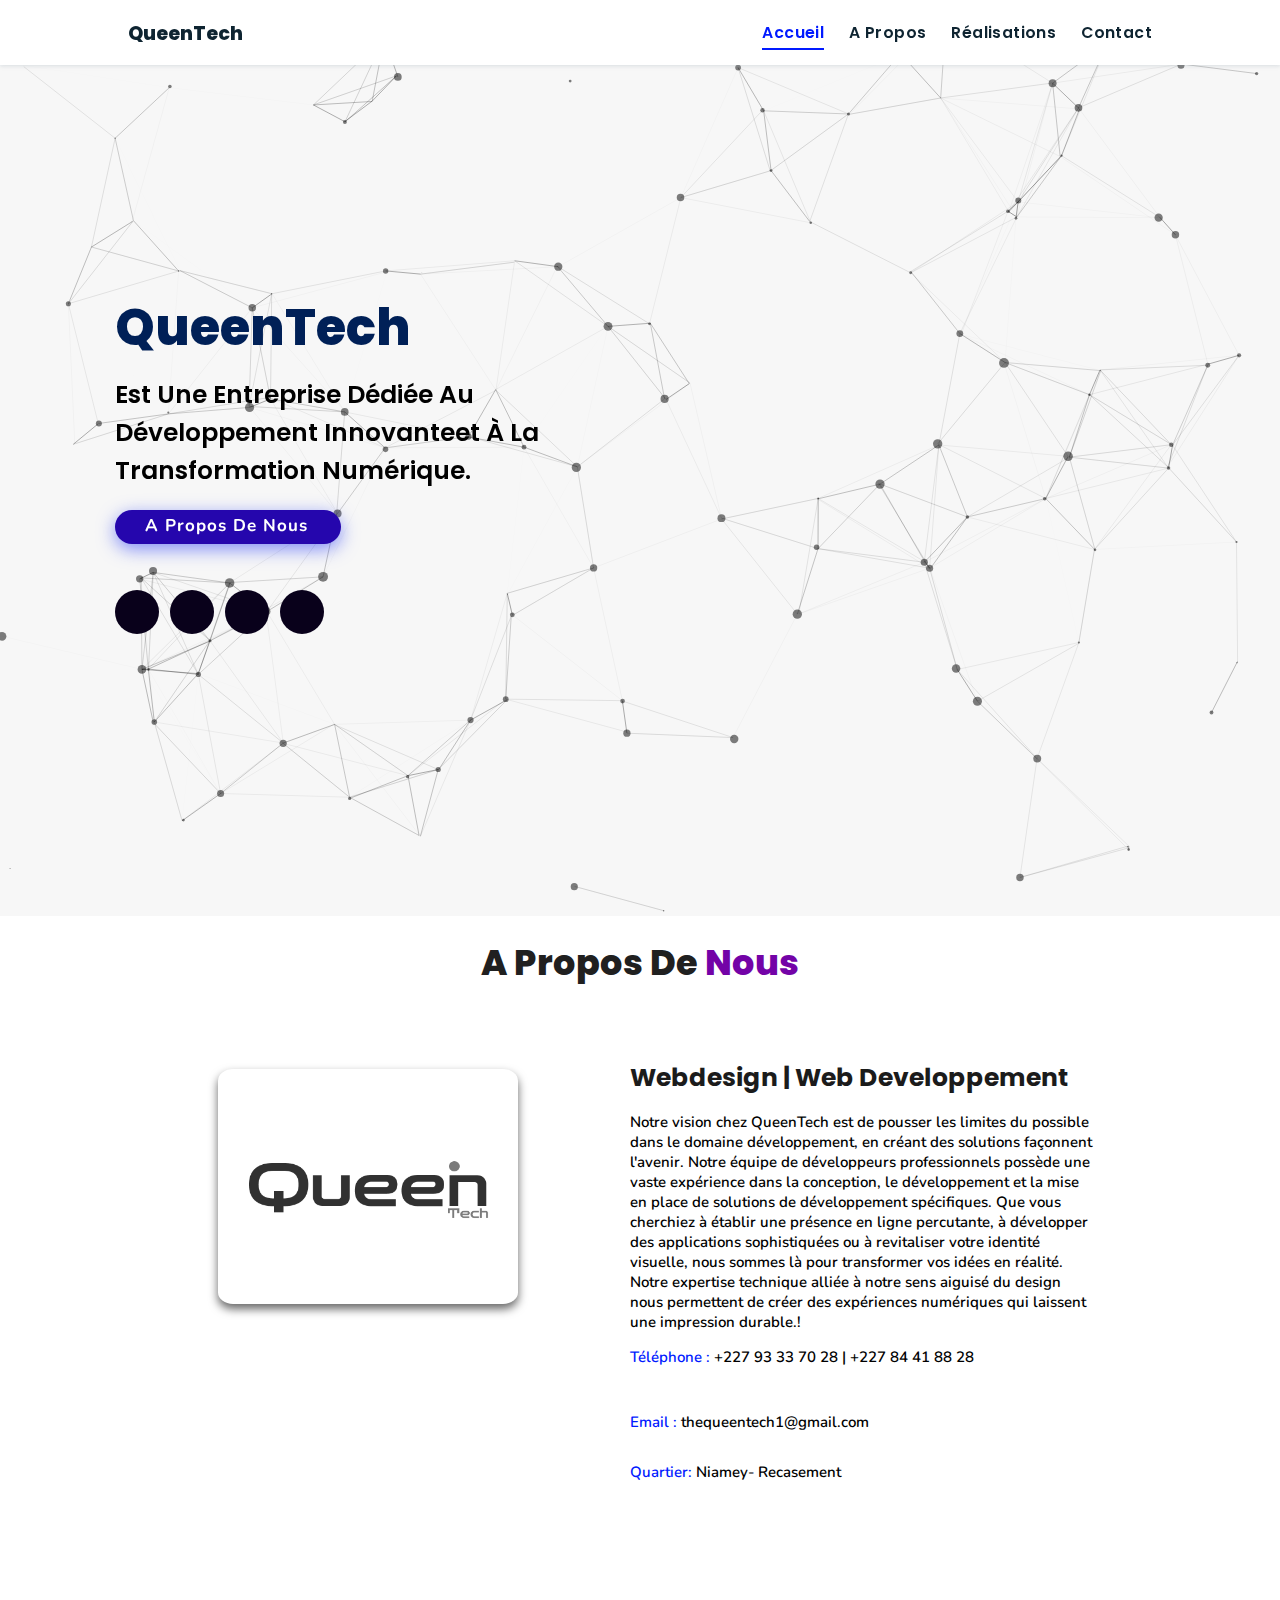
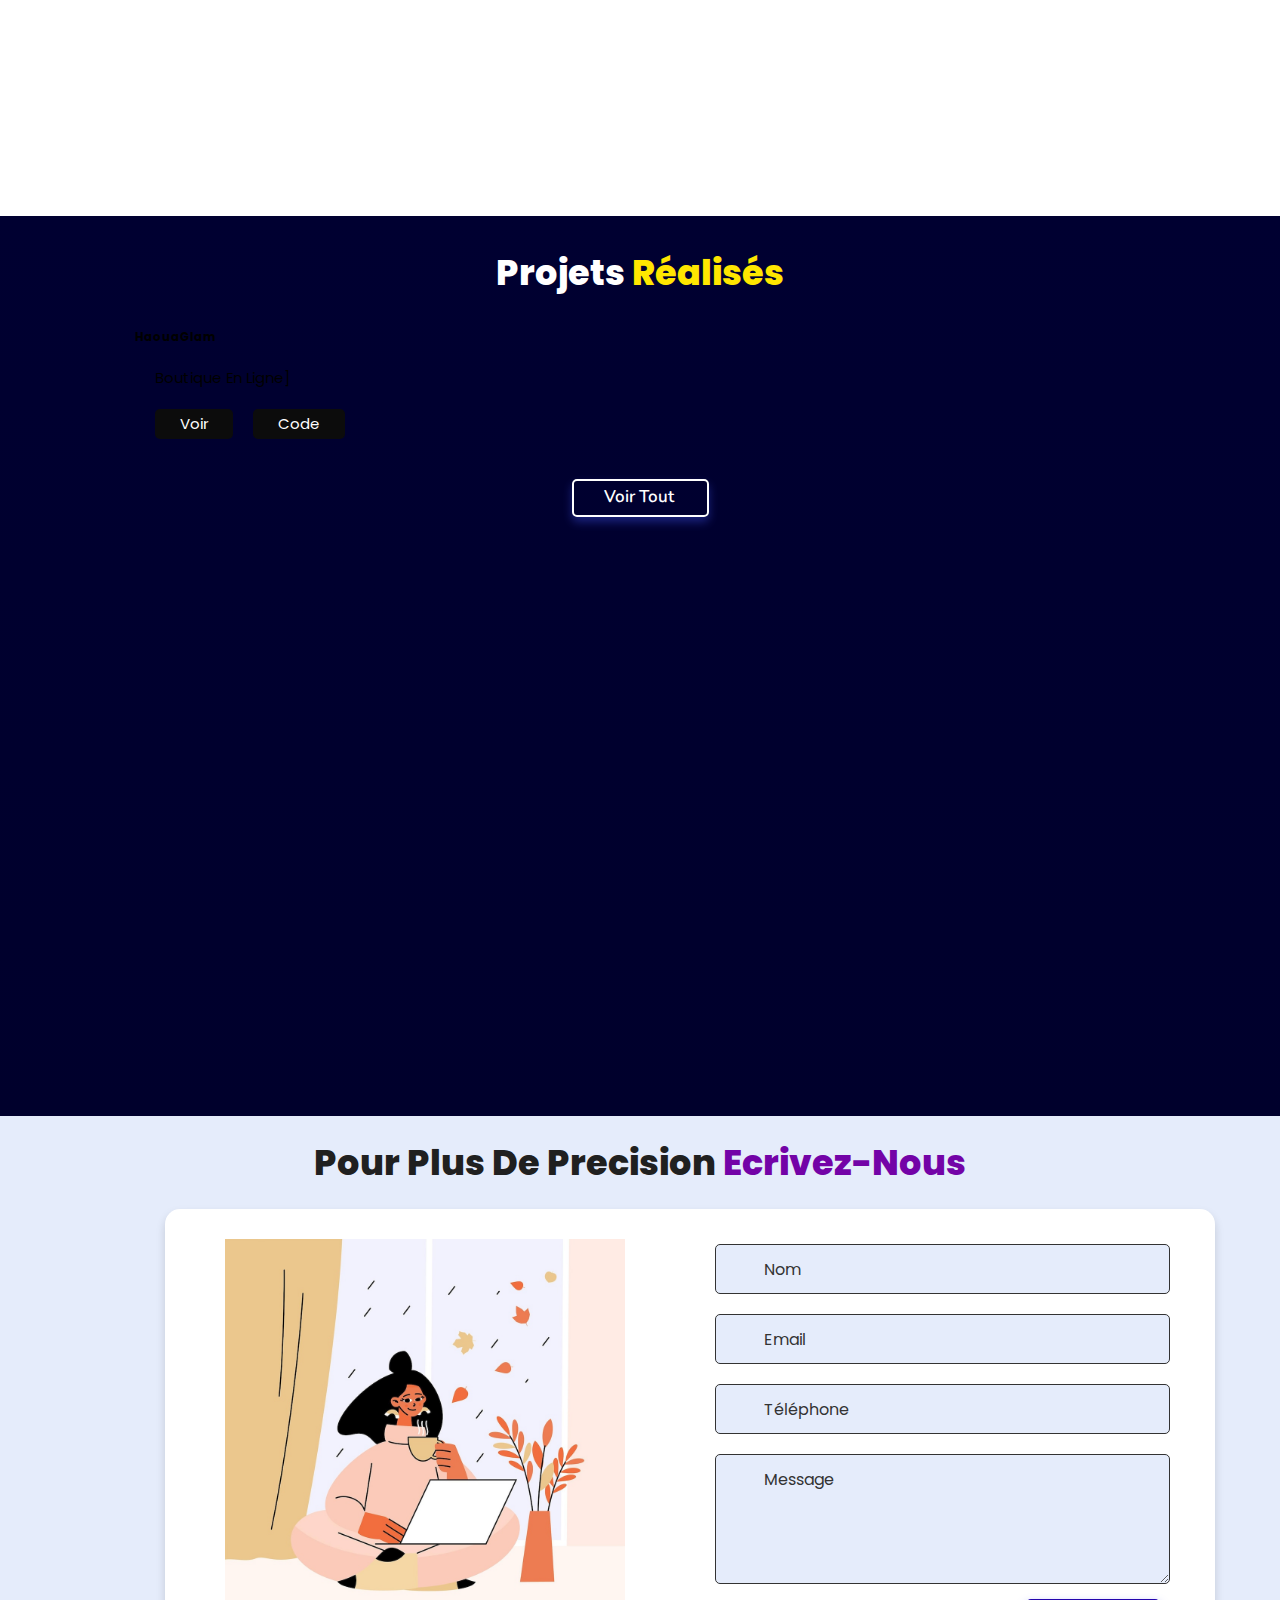
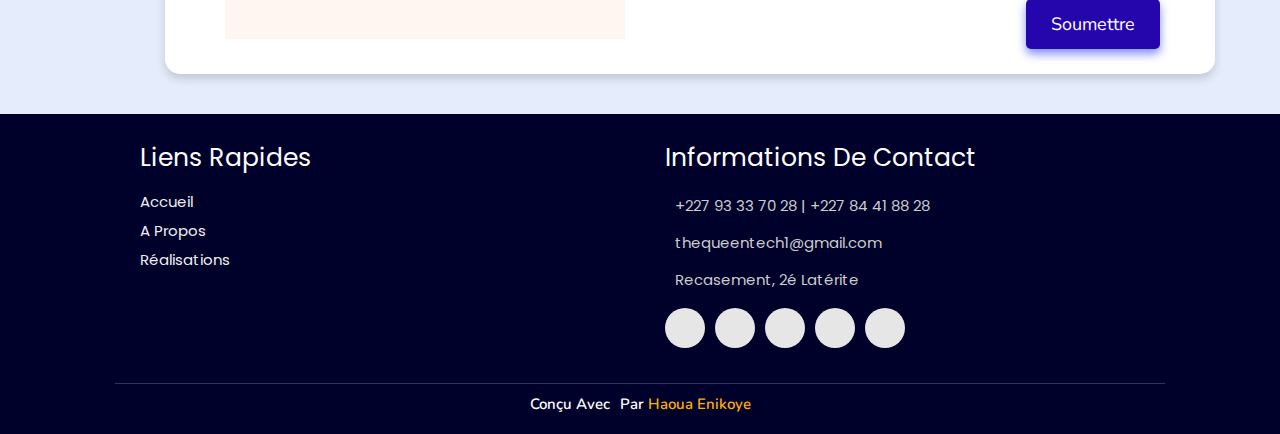
==== commit 82fa7e01: "Update index.html" ====
--- a/index.html
+++ b/index.html
@@ -52,7 +52,7 @@
       </div>
     </div>
 <div class="image">
-    <img draggable="false" class="tilt" src="./assets/images/Frame 3.png" alt="">
+    <img draggable="false" class="tilt" src="./assets/images/logo" alt="">
 </div>
 </section>
 
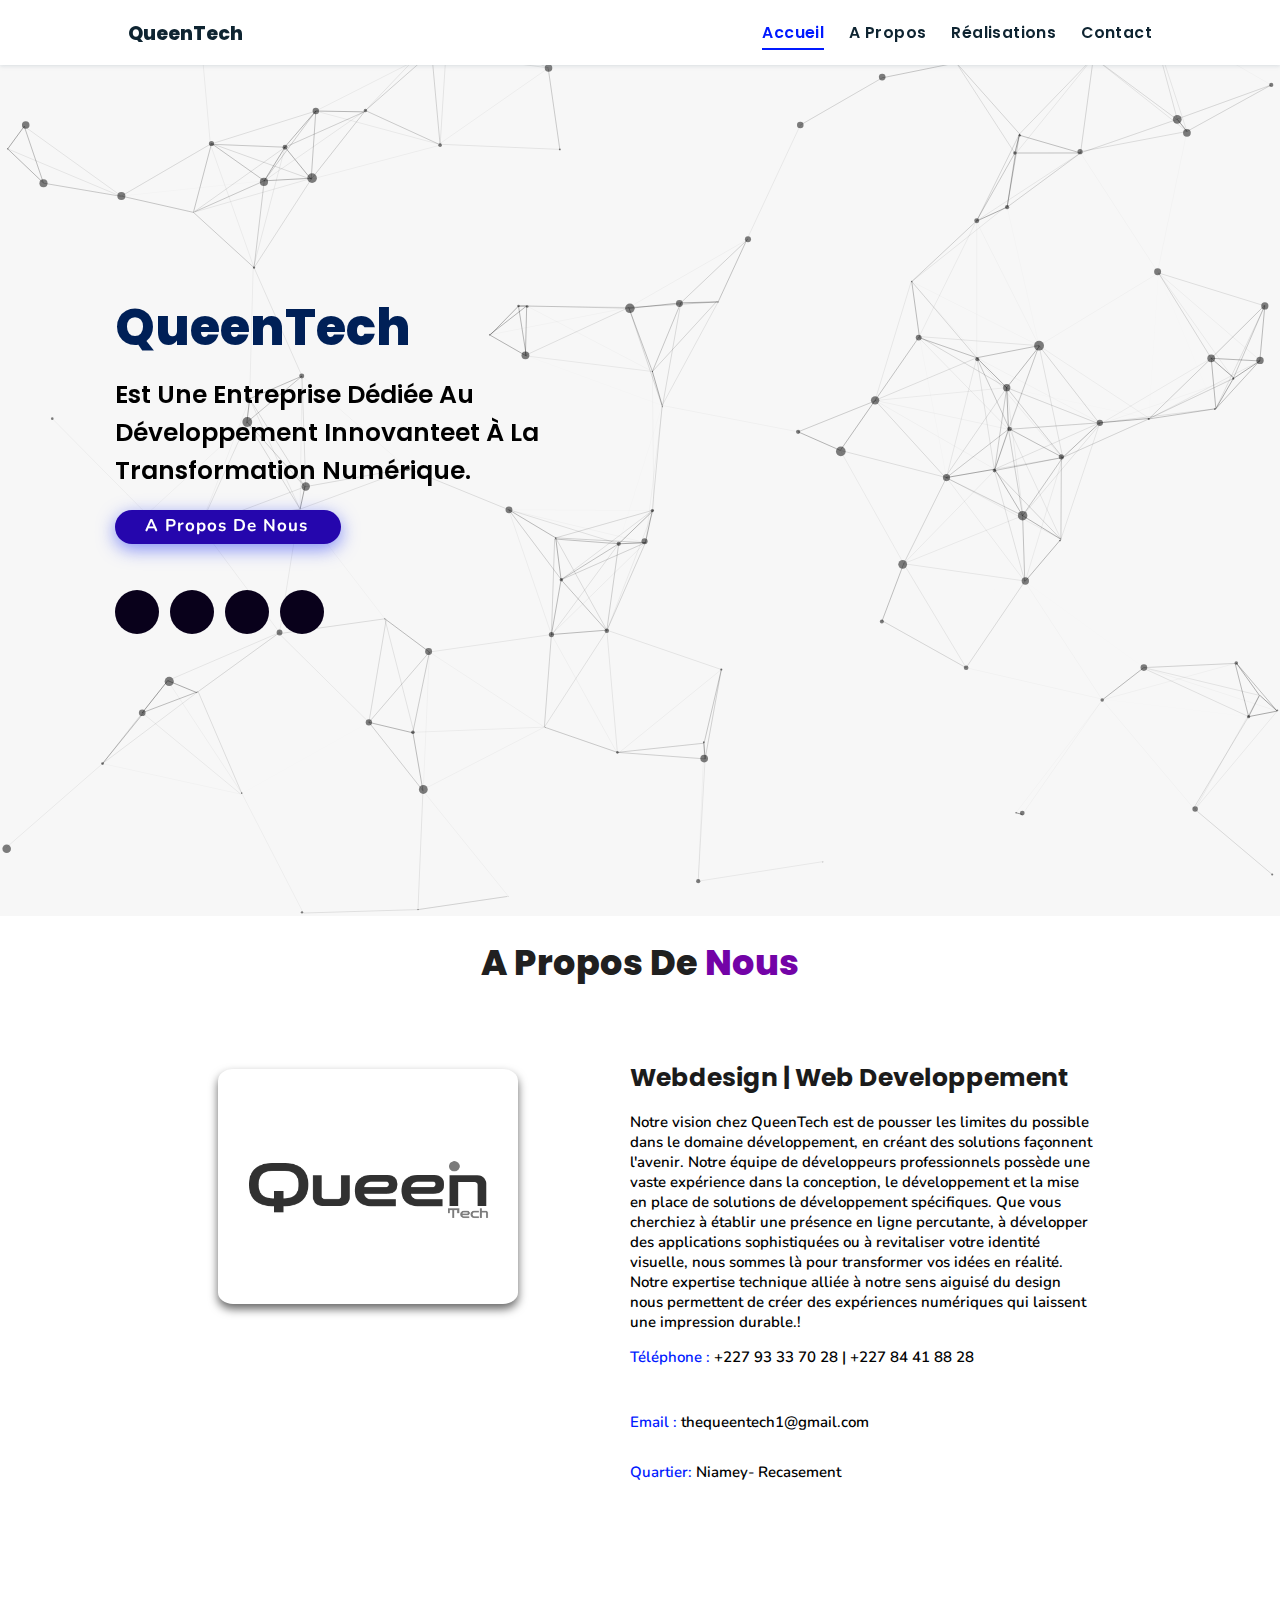
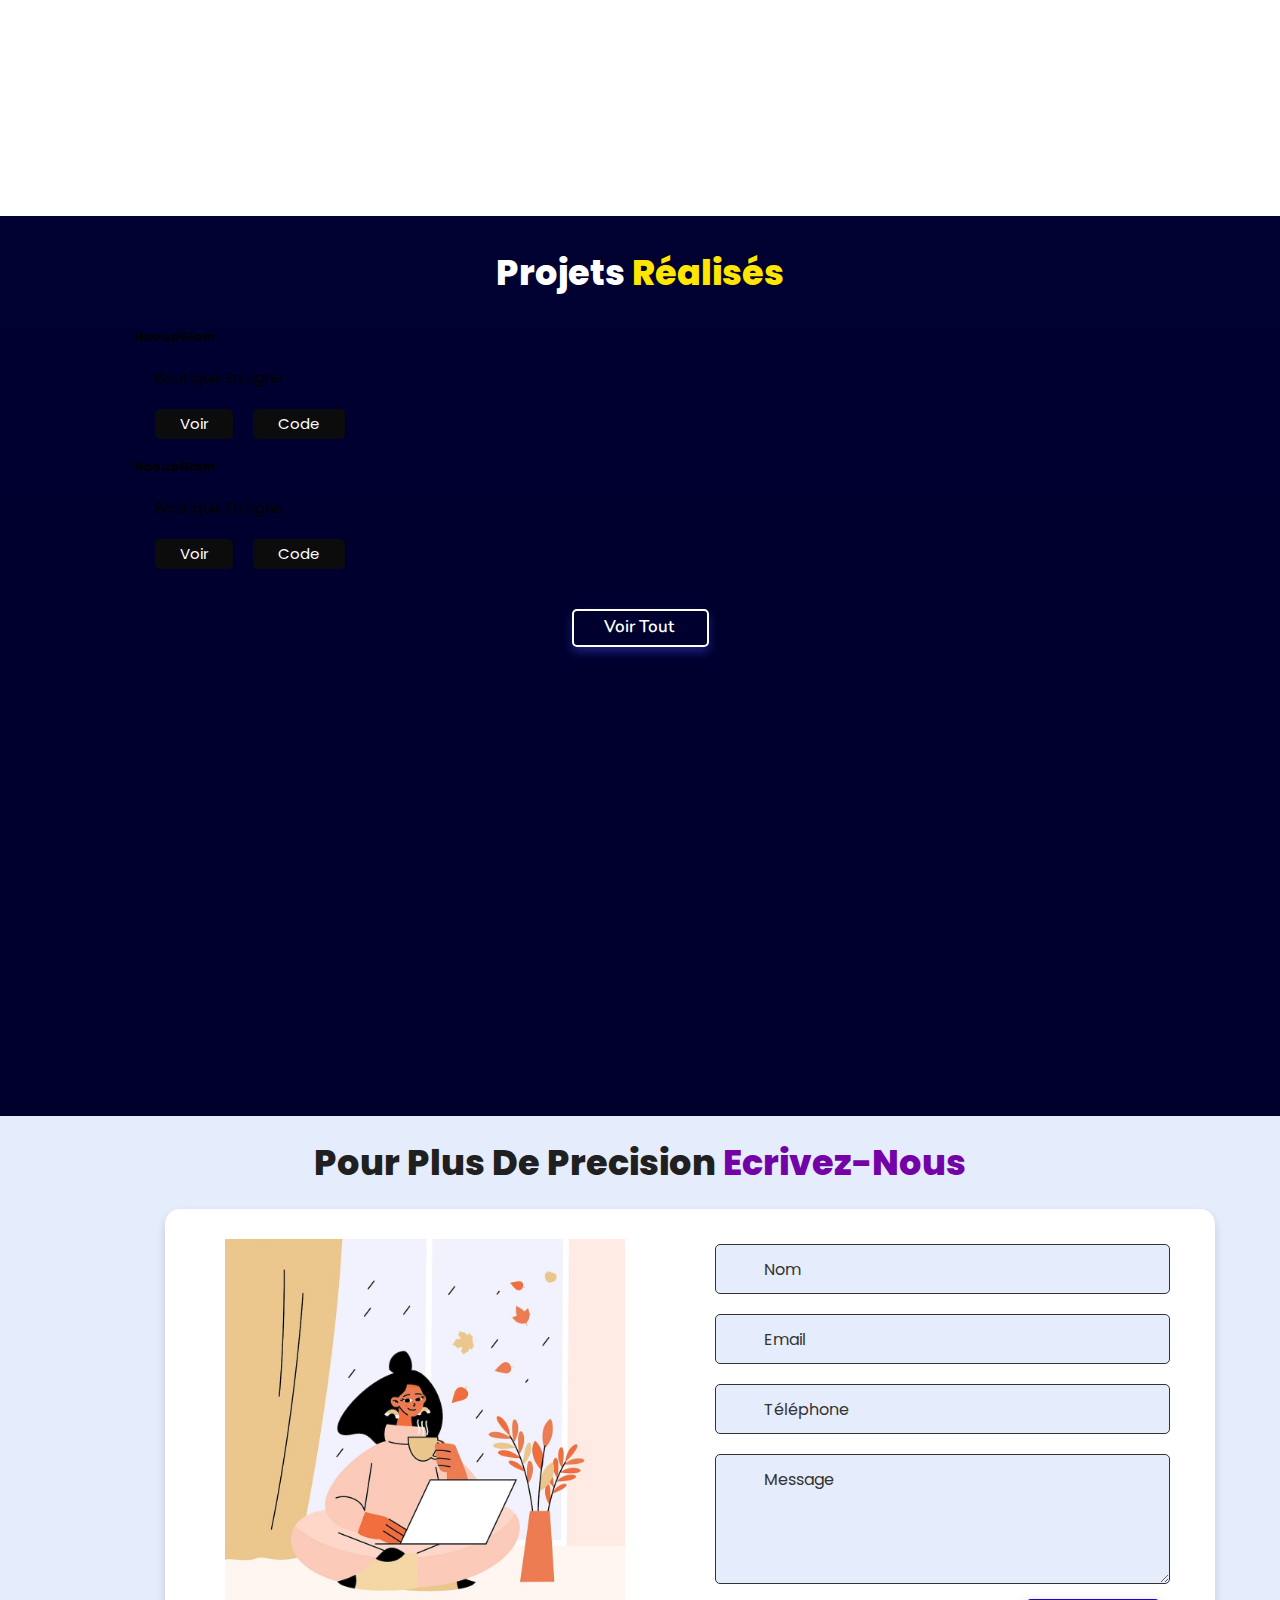
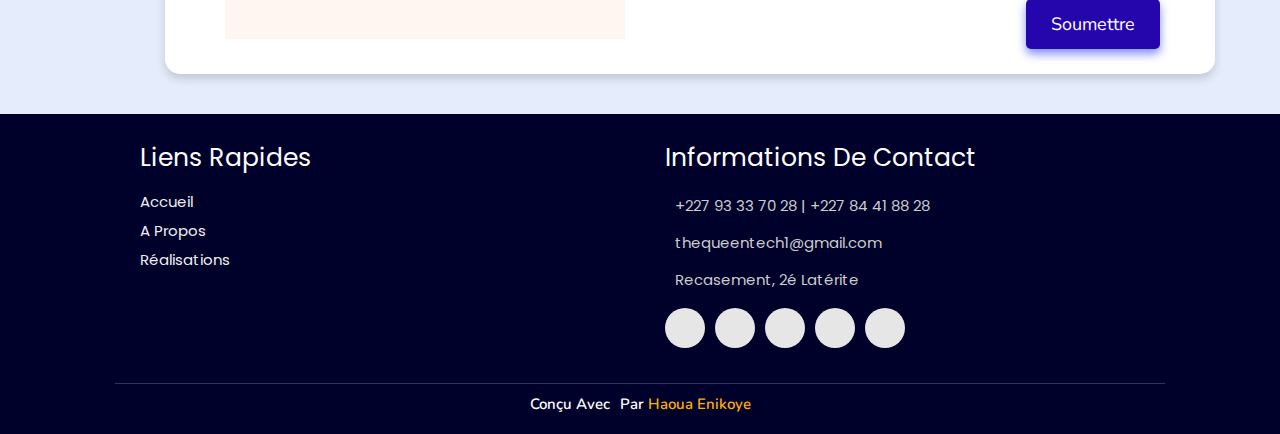
==== commit 218250e6: "Update index.html" ====
--- a/index.html
+++ b/index.html
@@ -9,7 +9,7 @@
     <!-- Font Awesome -->
     <link rel="stylesheet" href="https://cdnjs.cloudflare.com/ajax/libs/font-awesome/5.15.3/css/all.min.css" integrity="sha512-iBBXm8fW90+nuLcSKlbmrPcLa0OT92xO1BIsZ+ywDWZCvqsWgccV3gFoRBv0z+8dLJgyAHIhR35VZc2oM/gI1w==" crossorigin="anonymous" referrerpolicy="no-referrer" />
     <!-- Favicon -->
-    <link id='favicon' rel="shortcut icon" href="./assets/images/Frame 1.png" type="image/x-png">
+    <link id='favicon' rel="shortcut icon" href="./assets/images/logo.png" type="image/x-png">
     <title>QueenTech</title>
 </head>
 <body >
@@ -107,11 +107,17 @@
         <h3>HaouaGlam</h3>
         </div>
         <div class="desc">
-          <p>Boutique en ligne]
- 
-          
-            
-            </p>
+          <p>Boutique en ligne</p>
+          <div class="btns">
+            <a href="https://haouaglams.onrender.com/" class="btn" target="_blank"><i class="fas fa-eye"></i> Voir</a>
+            <a href="https://haouaglams.onrender.com/" class="btn" target="_blank"><i class="fas fa-code"></i> Code</a>
+          </div>
+        </div>
+      <div class="tag">
+        <h3>HaouaGlam</h3>
+        </div>
+        <div class="desc">
+          <p>Boutique en ligne</p>
           <div class="btns">
             <a href="https://haouaglams.onrender.com/" class="btn" target="_blank"><i class="fas fa-eye"></i> Voir</a>
             <a href="https://haouaglams.onrender.com/" class="btn" target="_blank"><i class="fas fa-code"></i> Code</a>
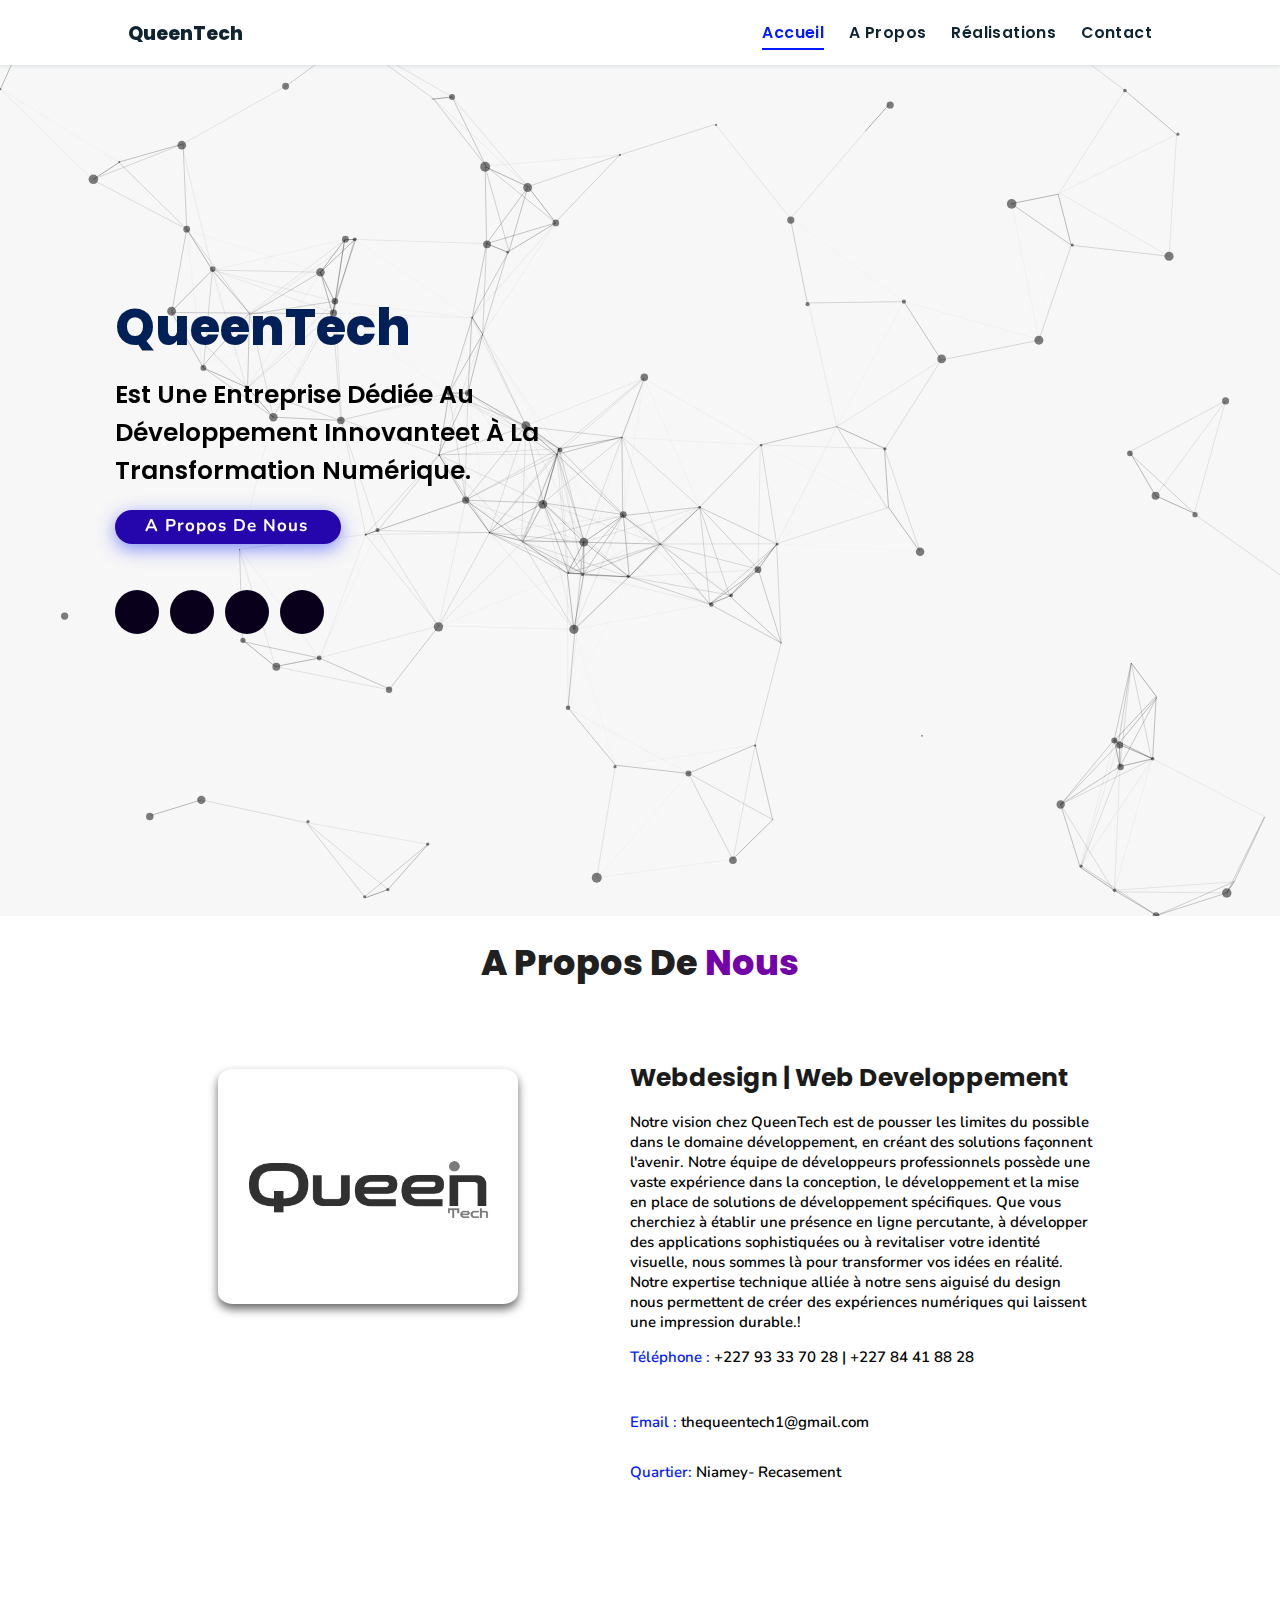
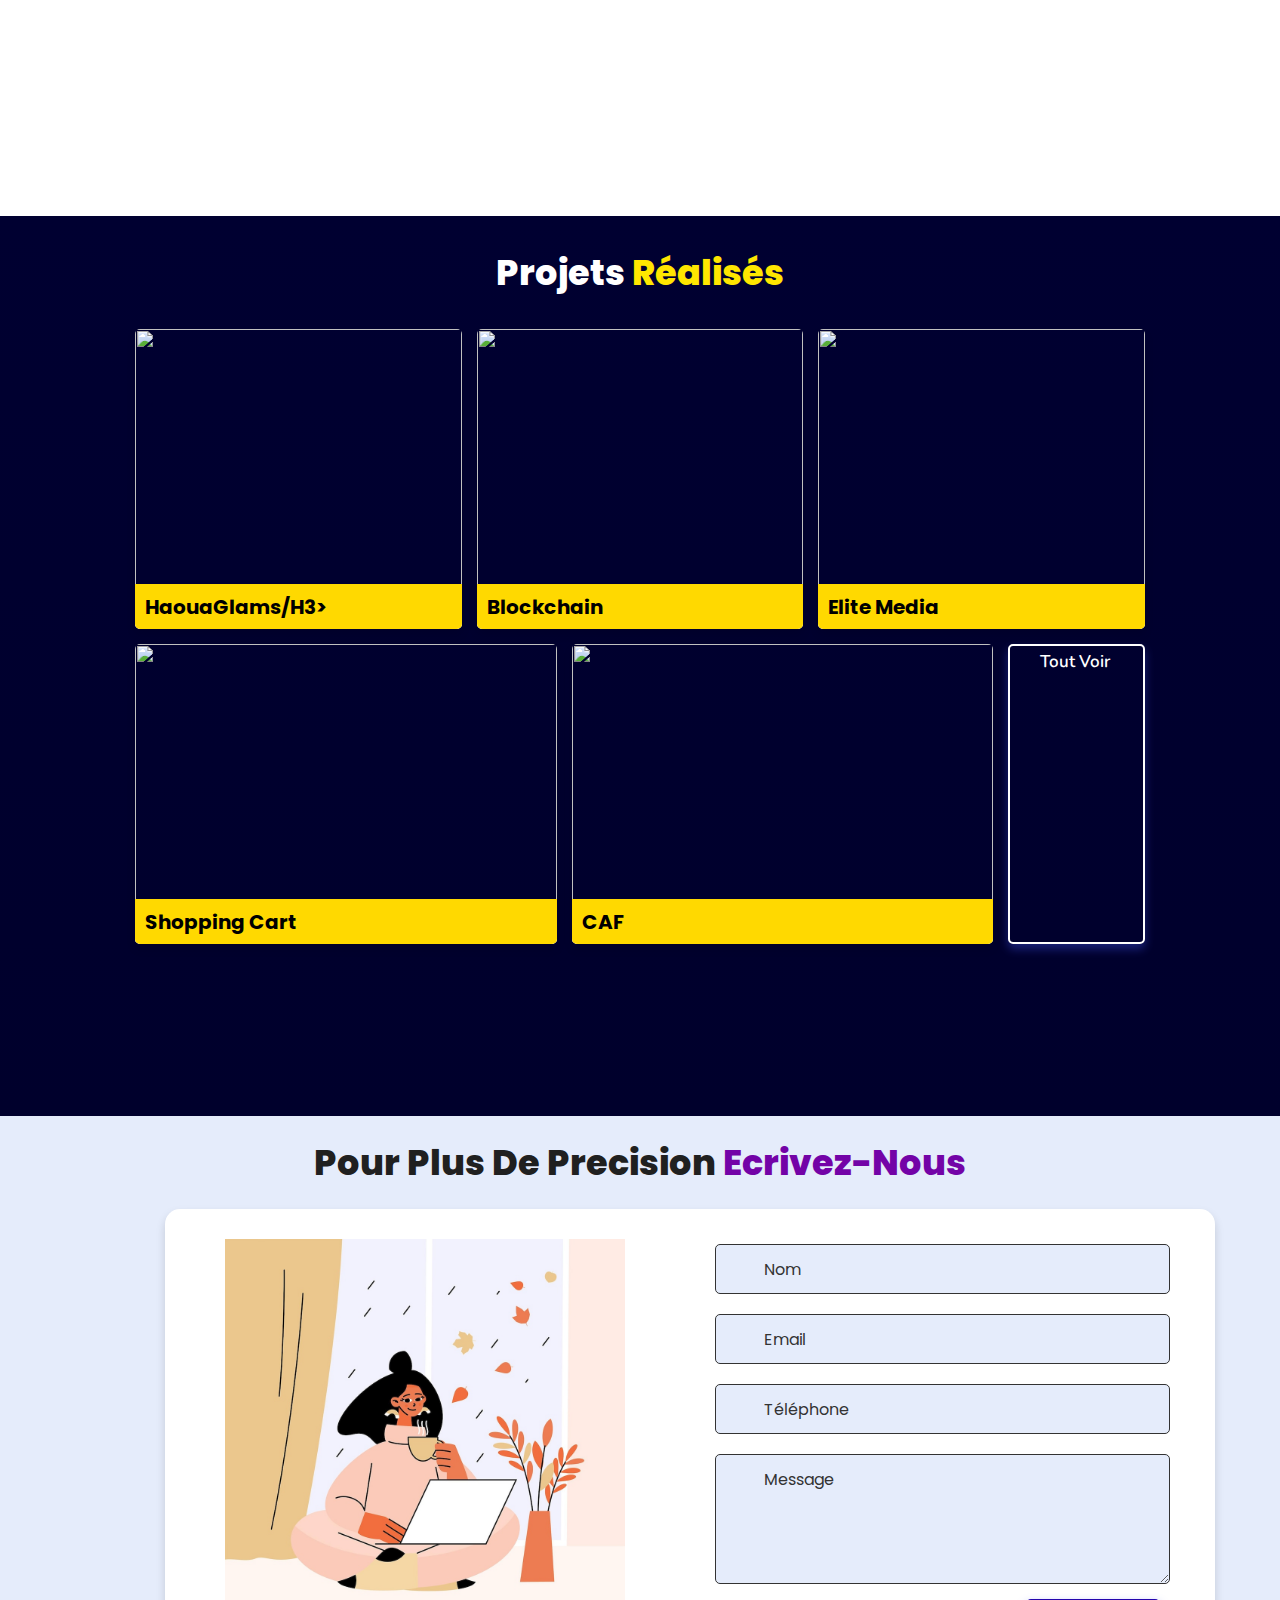
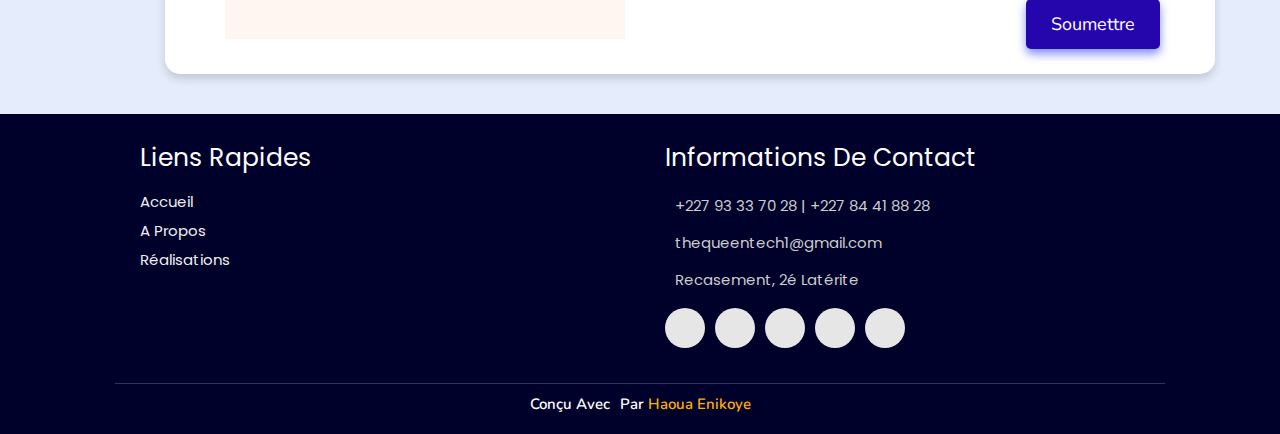
==== commit 2d5e141c: "Update index.html" ====
--- a/index.html
+++ b/index.html
@@ -102,33 +102,102 @@
   <h2 class="heading"><i class="fas fa-laptop-code"></i> Projets <span>réalisés</span></h2>
 
   <div class="box-container">
- <div class="content">
-        <div class="tag">
-        <h3>HaouaGlam</h3>
-        </div>
-        <div class="desc">
-          <p>Boutique en ligne</p>
+
+    
+
+
+    <div class="box tilt">
+      <img draggable="false" src="./assests/images/projects/logo.png" alt="" />
+      <div class="content">
+        <div class="tag">
+        <h3>HaouaGlams/h3>
+        </div>
+        <div class="desc">
+          <p>Vente en ligne</p>
           <div class="btns">
             <a href="https://haouaglams.onrender.com/" class="btn" target="_blank"><i class="fas fa-eye"></i> Voir</a>
             <a href="https://haouaglams.onrender.com/" class="btn" target="_blank"><i class="fas fa-code"></i> Code</a>
           </div>
         </div>
-      <div class="tag">
-        <h3>HaouaGlam</h3>
-        </div>
-        <div class="desc">
-          <p>Boutique en ligne</p>
-          <div class="btns">
-            <a href="https://haouaglams.onrender.com/" class="btn" target="_blank"><i class="fas fa-eye"></i> Voir</a>
-            <a href="https://haouaglams.onrender.com/" class="btn" target="_blank"><i class="fas fa-code"></i> Code</a>
-          </div>
-        </div>
-      </div>
-
-</div>
+      </div>
+    </div>
+    
+    
+    
+    
+    <div class="box tilt">
+      <img draggable="false" src="./assests/images/projects/logo.png" alt="" />
+      <div class="content">
+        <div class="tag">
+        <h3>Blockchain</h3>
+        </div>
+        <div class="desc">
+          <p>Un endroit pour tous ceux qui veulent simplement acheter et vendre des Cryptomonnaies!</p>
+          <div class="btns">
+            <a href="https://blockchain-n7u5.onrender.com" class="btn" target="_blank"><i class="fas fa-eye"></i> Voir</a>
+            <a href="https://blockchain-n7u5.onrender.com" class="btn" target="_blank">Code <i class="fas fa-code"></i></a>
+          </div>
+        </div>
+      </div>
+    </div>
+    
+
+    <div class="box tilt">
+      <img draggable="false" src="./assests/images/projects/logo.png" alt="" />
+      <div class="content">
+        <div class="tag">
+        <h3>Elite Media</h3>
+        </div>
+        <div class="desc">
+          <p>Photographie</p>
+          <div class="btns">
+            <a href="https://magagi.onrender.com" class="btn" target="_blank"><i class="fas fa-eye"></i> Voir</a>
+            <a href="https://magagi.onrender.com" class="btn" target="_blank">Code <i class="fas fa-code"></i></a>
+          </div>
+        </div>
+      </div>
+    </div>
+    
+
+   
+    <div class="box tilt">
+      <img draggable="false" src="" alt="" />
+      <div class="content">
+        <div class="tag">
+        <h3>Shopping cart</h3>
+        </div>
+        <div class="desc">
+          <p>Salon de beauté.</p>
+          <div class="btns">
+            <a href="https://shpping-cart.onrender.com" class="btn" target="_blank"><i class="fas fa-eye"></i> Voir</a>
+            <a href="https://shpping-cart.onrender.com" class="btn" target="_blank">Code <i class="fas fa-code"></i></a>
+          </div>
+        </div>
+      </div>
+    </div>
+    
+
+    <div class="box tilt">
+      <img draggable="false" src="" alt="" />
+      <div class="content">
+        <div class="tag">
+        <h3>CAF</h3>
+        </div>
+        <div class="desc">
+          <p>CAF UAM</p>
+          <div class="btns">
+            <a href="https://caf-61if.onrender.com" class="btn" target="_blank"><i class="fas fa-eye"></i> Voir</a>
+            <a href="https://caf-61if.onrender.com" class="btn" target="_blank">Code <i class="fas fa-code"></i></a>
+          </div>
+        </div>
+      </div>
+    </div>  
+    
+    
+    
 
 <div class="viewall">
-  <a href="/projects" class="btn"><span>Voir tout</span>
+  <a href="./" class="btn"><span>Tout voir</span>
     <i class="fas fa-arrow-right"></i>
 </a>
 </div>
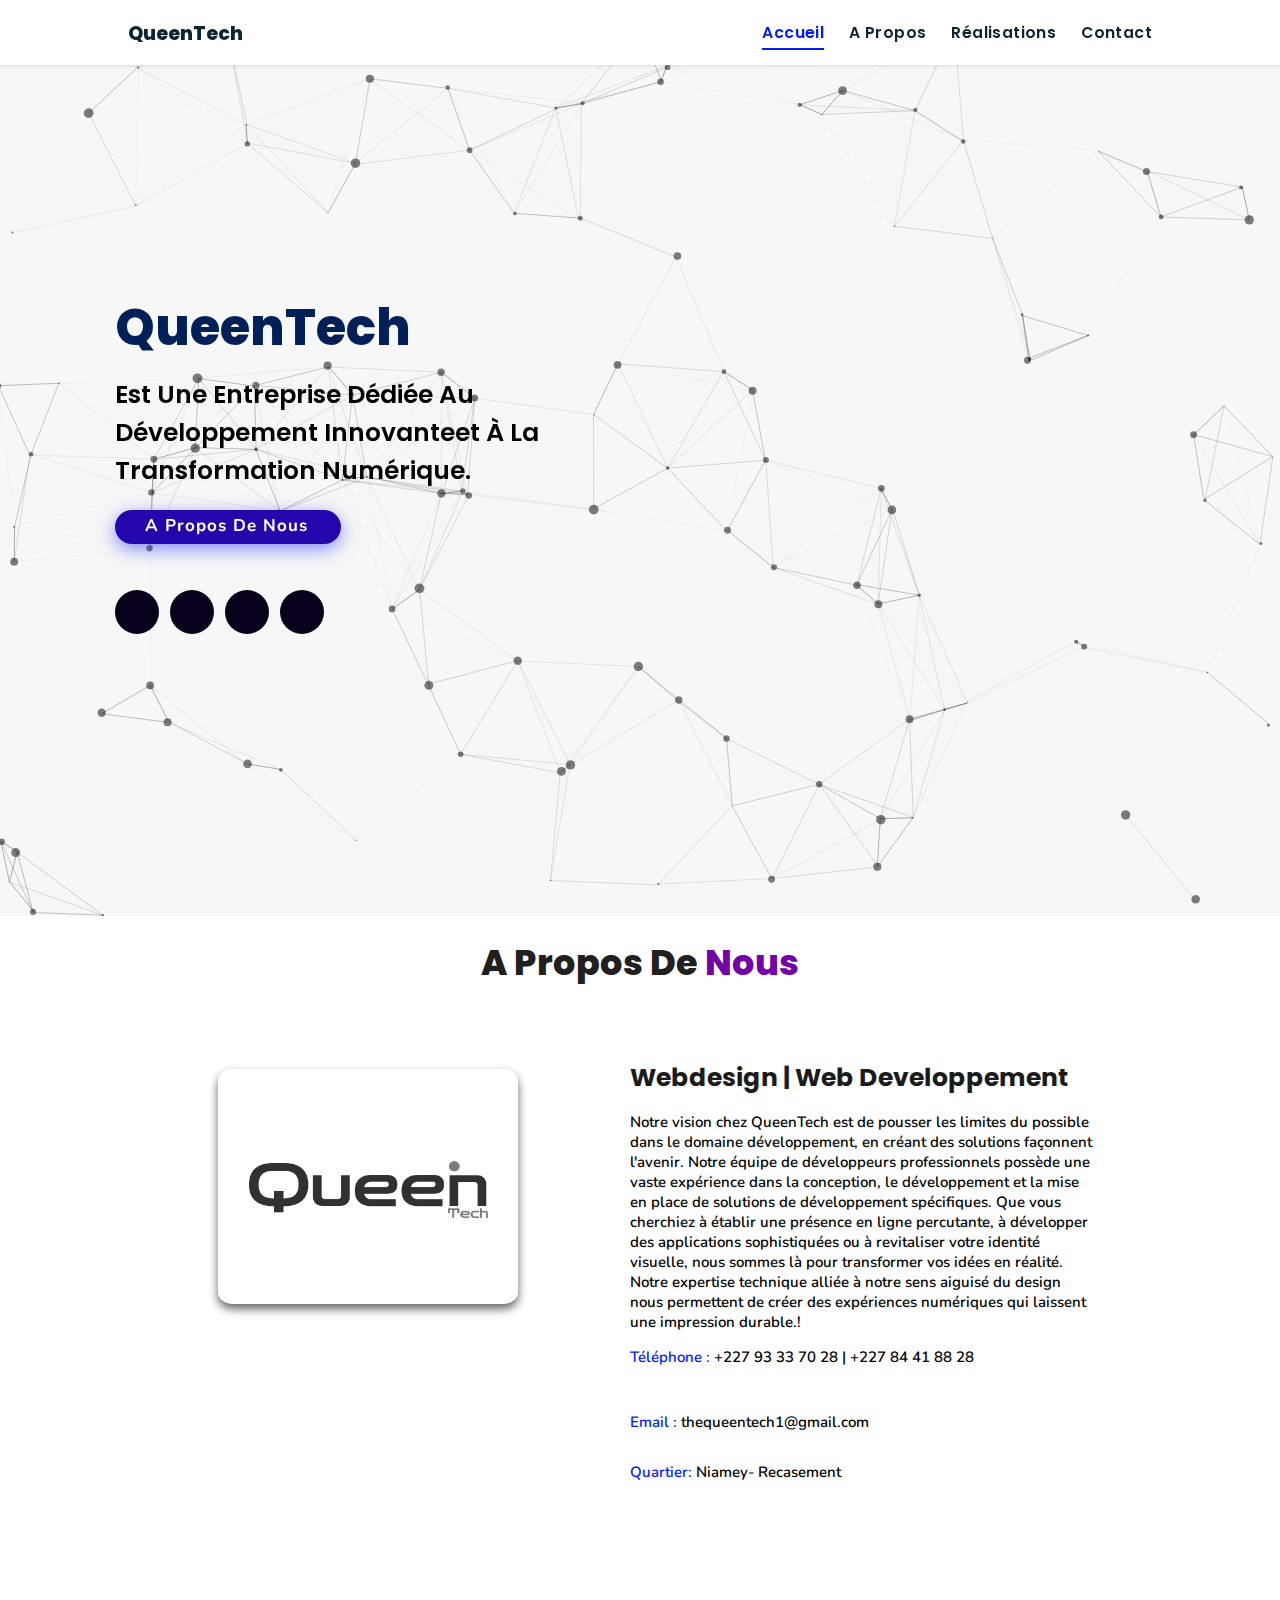
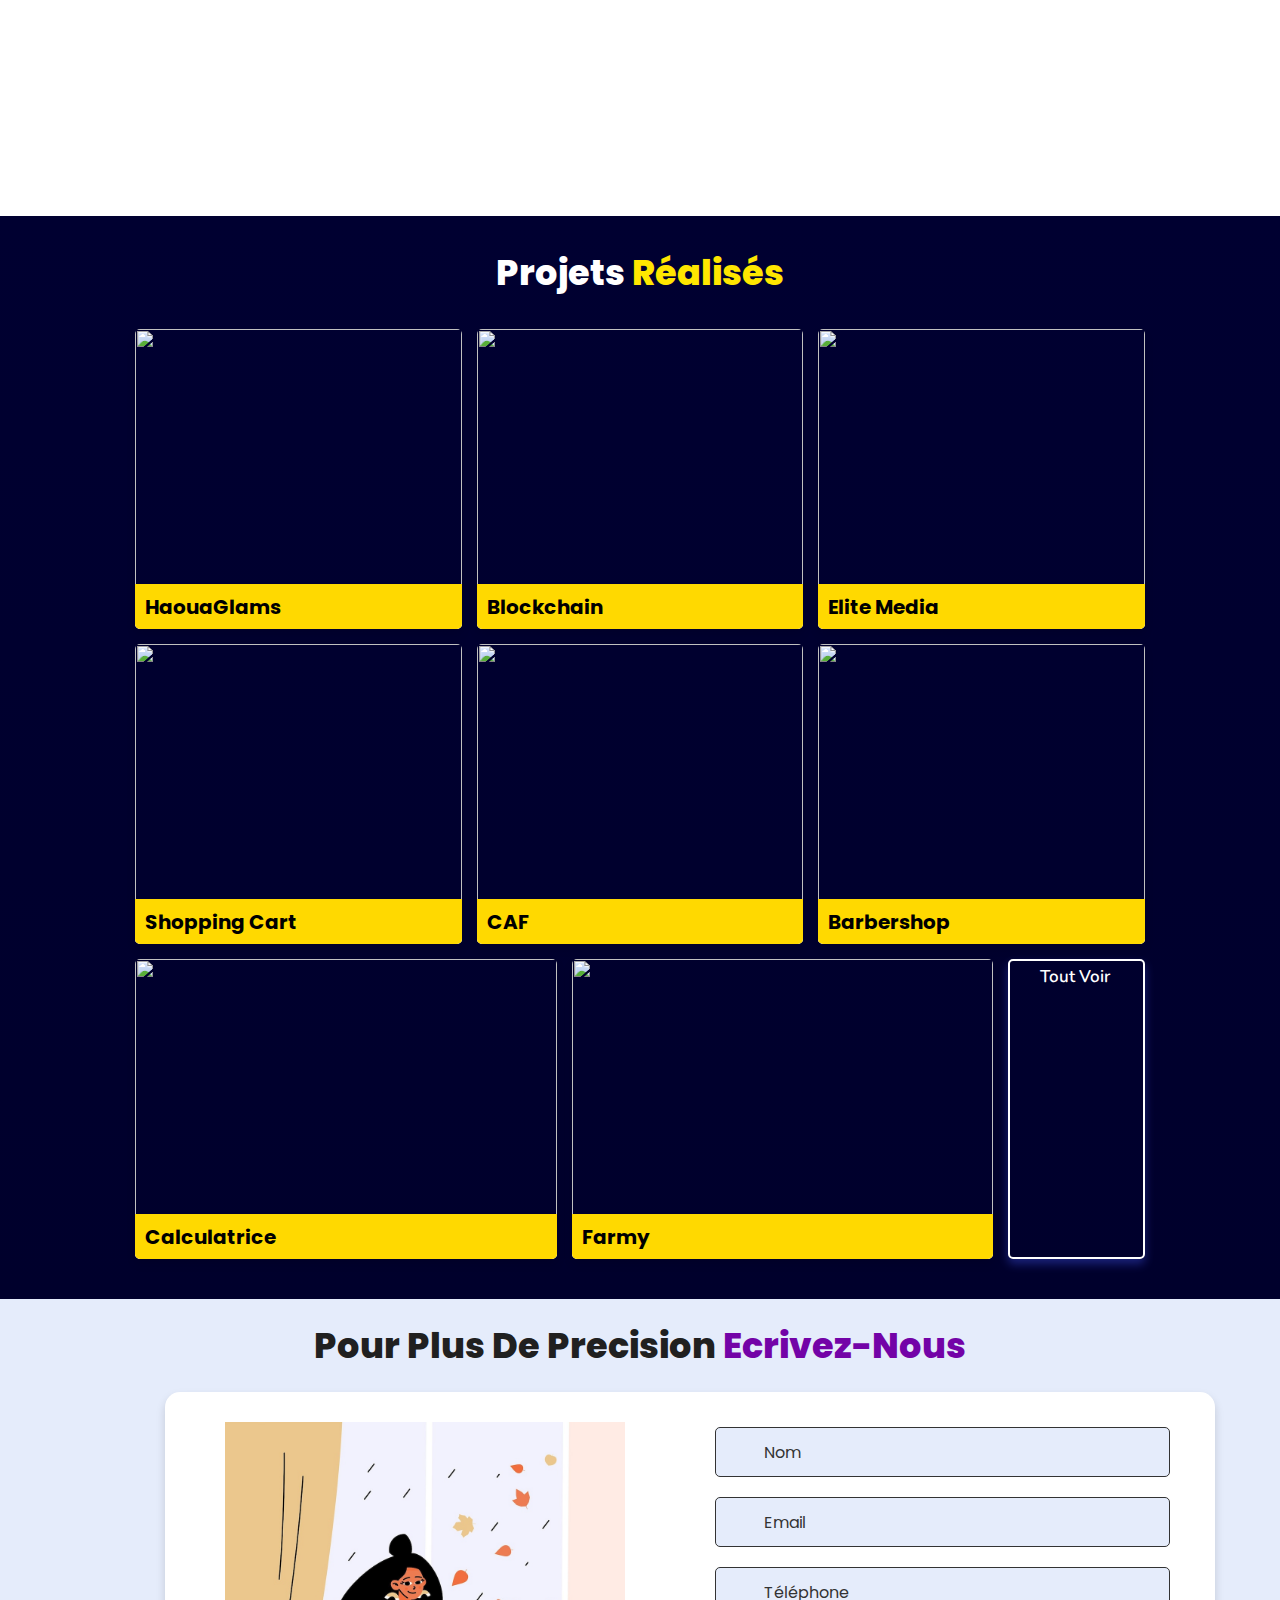
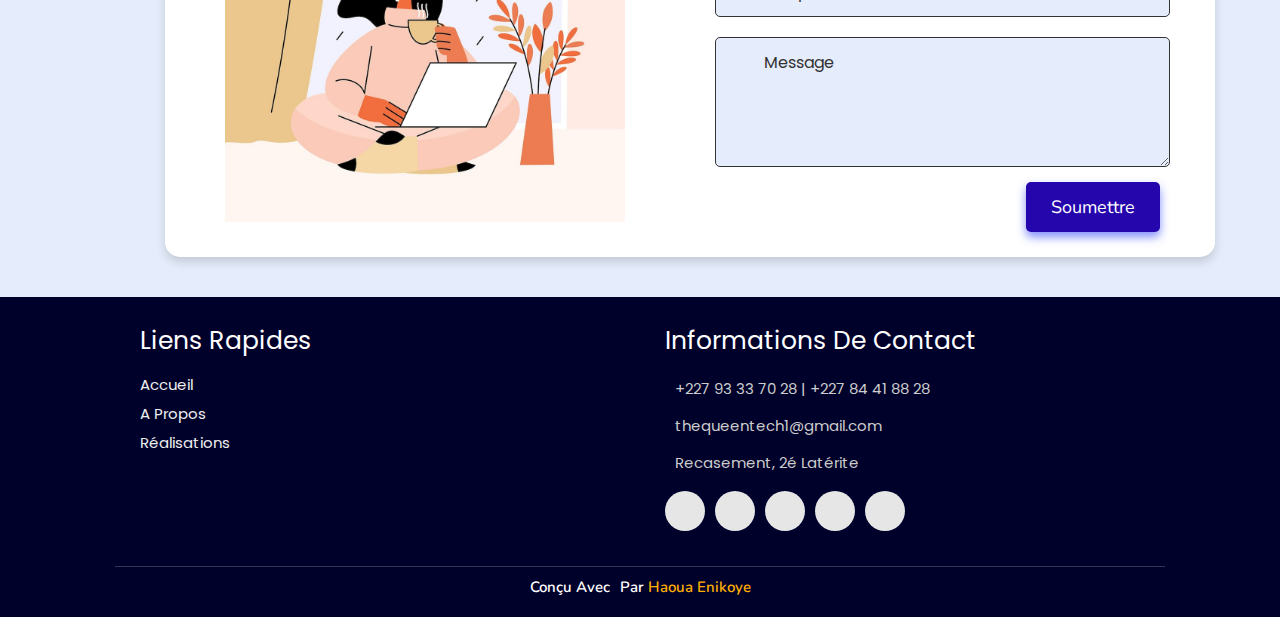
==== commit ce5b8552: "Update index.html" ====
--- a/index.html
+++ b/index.html
@@ -107,10 +107,10 @@
 
 
     <div class="box tilt">
-      <img draggable="false" src="./assests/images/projects/logo.png" alt="" />
-      <div class="content">
-        <div class="tag">
-        <h3>HaouaGlams/h3>
+      <img draggable="false" src="./assests/images/projects/Frame 1.png" alt="" />
+      <div class="content">
+        <div class="tag">
+        <h3>HaouaGlams</h3>
         </div>
         <div class="desc">
           <p>Vente en ligne</p>
@@ -126,7 +126,7 @@
     
     
     <div class="box tilt">
-      <img draggable="false" src="./assests/images/projects/logo.png" alt="" />
+      <img draggable="false" src="./assests/images/projects/Frame 1.png" alt="" />
       <div class="content">
         <div class="tag">
         <h3>Blockchain</h3>
@@ -143,7 +143,7 @@
     
 
     <div class="box tilt">
-      <img draggable="false" src="./assests/images/projects/logo.png" alt="" />
+      <img draggable="false" src="./assests/images/projects/Frame 1.png" alt="" />
       <div class="content">
         <div class="tag">
         <h3>Elite Media</h3>
@@ -161,7 +161,7 @@
 
    
     <div class="box tilt">
-      <img draggable="false" src="" alt="" />
+      <img draggable="false" src="./assests/images/projects/Frame 1.png" alt="" />
       <div class="content">
         <div class="tag">
         <h3>Shopping cart</h3>
@@ -178,7 +178,7 @@
     
 
     <div class="box tilt">
-      <img draggable="false" src="" alt="" />
+      <img draggable="false" src="./assests/images/projects/Frame 1.png" alt="" />
       <div class="content">
         <div class="tag">
         <h3>CAF</h3>
@@ -192,12 +192,60 @@
         </div>
       </div>
     </div>  
+
+       <div class="box tilt">
+      <img draggable="false" src="./assests/images/projects/Frame 1.png" alt="" />
+      <div class="content">
+        <div class="tag">
+        <h3>Barbershop</h3>
+        </div>
+        <div class="desc">
+          <p>Salon de coiffure Homme</p>
+          <div class="btns">
+            <a href="https://barbershop-twyh.onrender.com" class="btn" target="_blank"><i class="fas fa-eye"></i> Voir</a>
+            <a href="https://barbershop-twyh.onrender.com" class="btn" target="_blank">Code <i class="fas fa-code"></i></a>
+          </div>
+        </div>
+      </div>
+    </div>  
+
+        <div class="box tilt">
+      <img draggable="false" src="./assests/images/projects/Frame 1.png" alt="" />
+      <div class="content">
+        <div class="tag">
+        <h3>Calculatrice</h3>
+        </div>
+        <div class="desc">
+          <p>Calculatrice de budget</p>
+          <div class="btns">
+            <a href="https://calculatrice-3okg.onrender.com" class="btn" target="_blank"><i class="fas fa-eye"></i> Voir</a>
+            <a href="https://calculatrice-3okg.onrender.com" class="btn" target="_blank">Code <i class="fas fa-code"></i></a>
+          </div>
+        </div>
+      </div>
+    </div>  
+
+        <div class="box tilt">
+      <img draggable="false" src="./assests/images/projects/Frame 1.png" alt="" />
+      <div class="content">
+        <div class="tag">
+        <h3>Farmy</h3>
+        </div>
+        <div class="desc">
+          <p>Agriculture</p>
+          <div class="btns">
+            <a href="https://farmy.onrender.com/" class="btn" target="_blank"><i class="fas fa-eye"></i> Voir</a>
+            <a href="https://farmy.onrender.com/" class="btn" target="_blank">Code <i class="fas fa-code"></i></a>
+          </div>
+        </div>
+      </div>
+    </div>  
     
     
     
 
 <div class="viewall">
-  <a href="./" class="btn"><span>Tout voir</span>
+  <a href="" class="btn"><span>Tout voir</span>
     <i class="fas fa-arrow-right"></i>
 </a>
 </div>
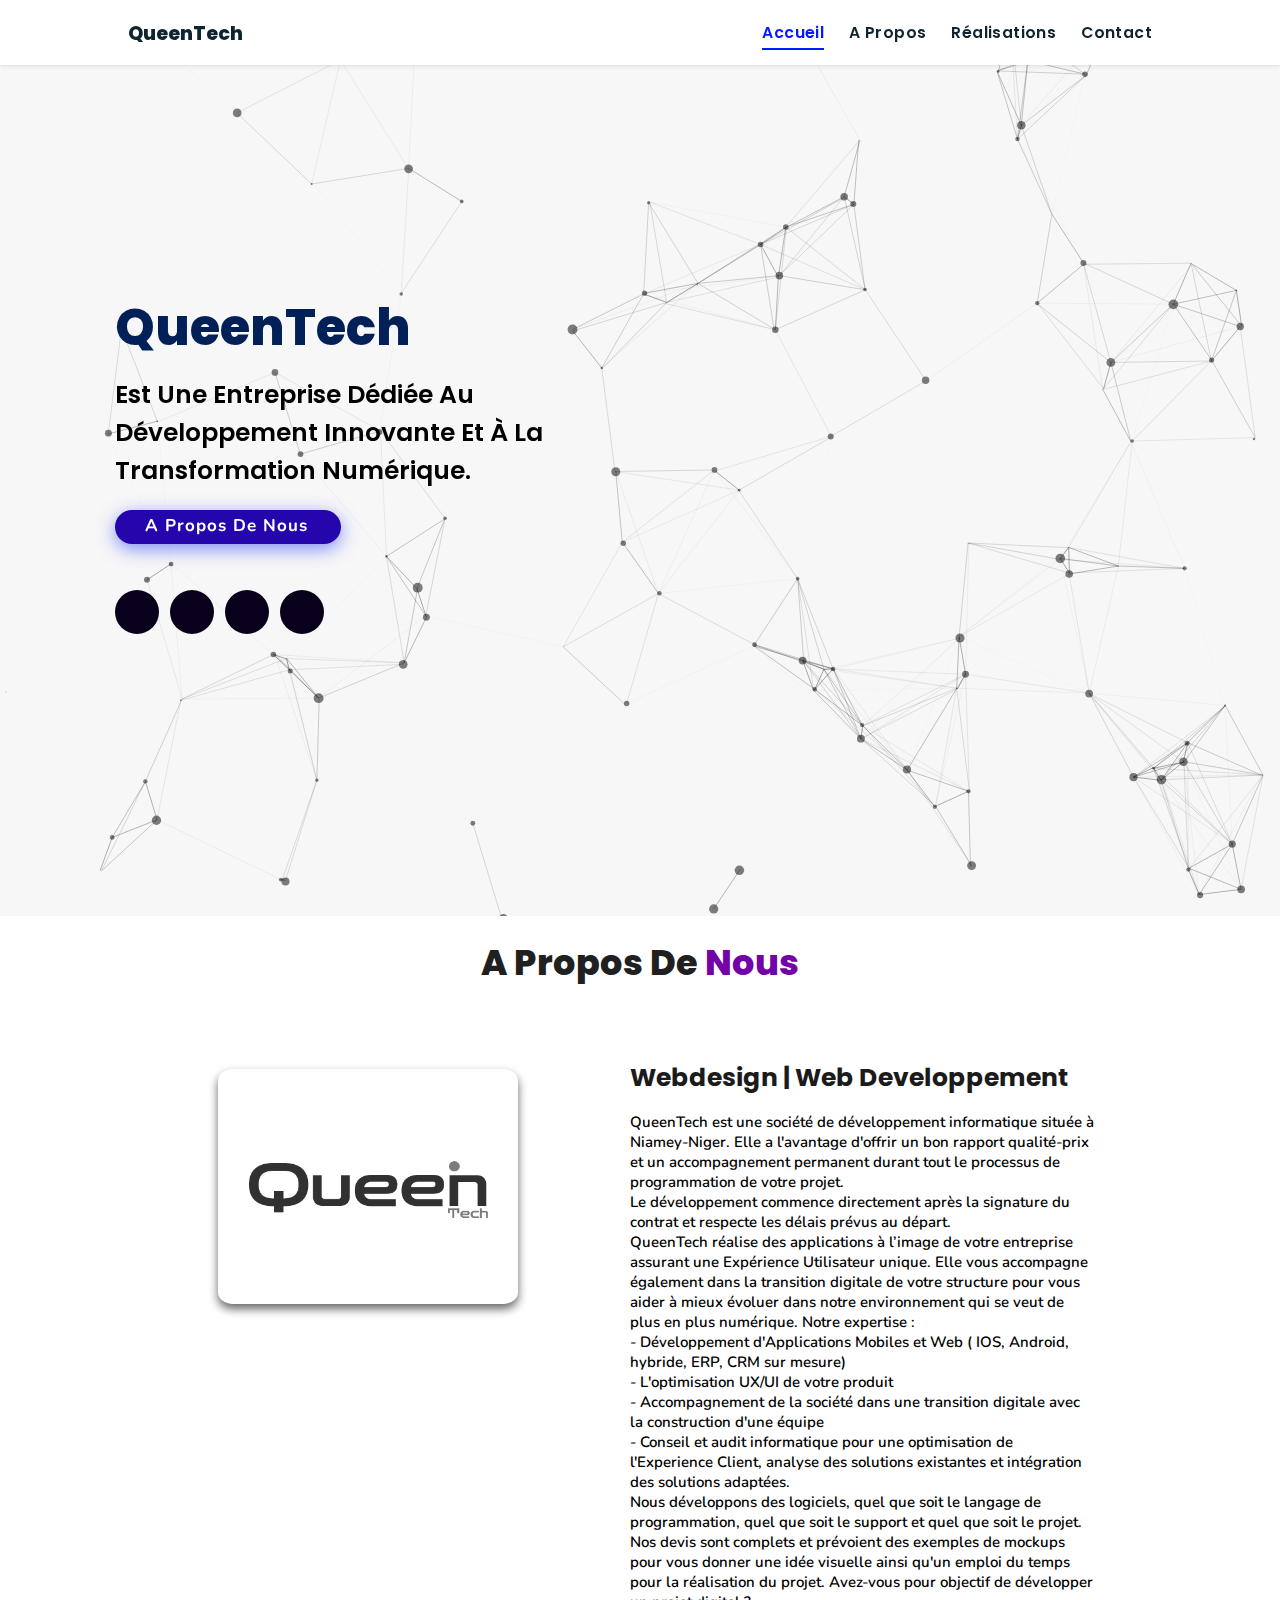
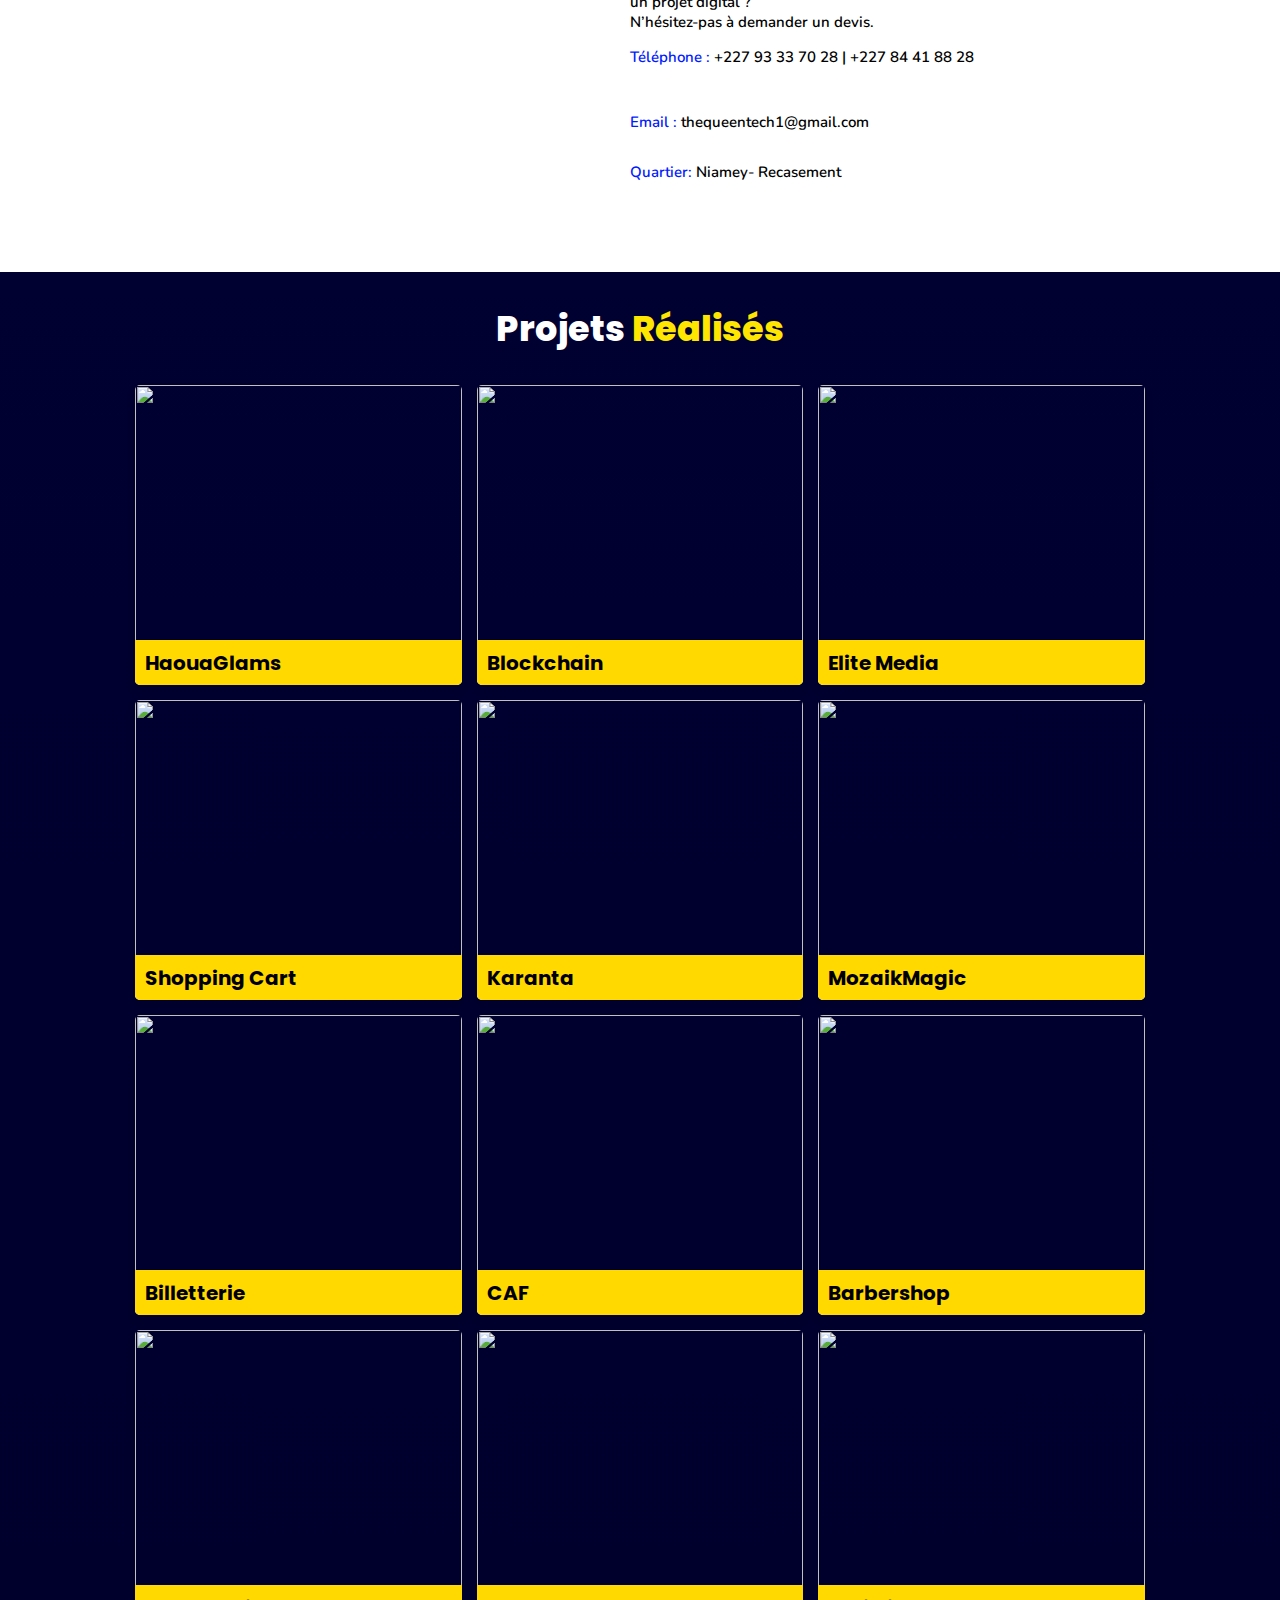
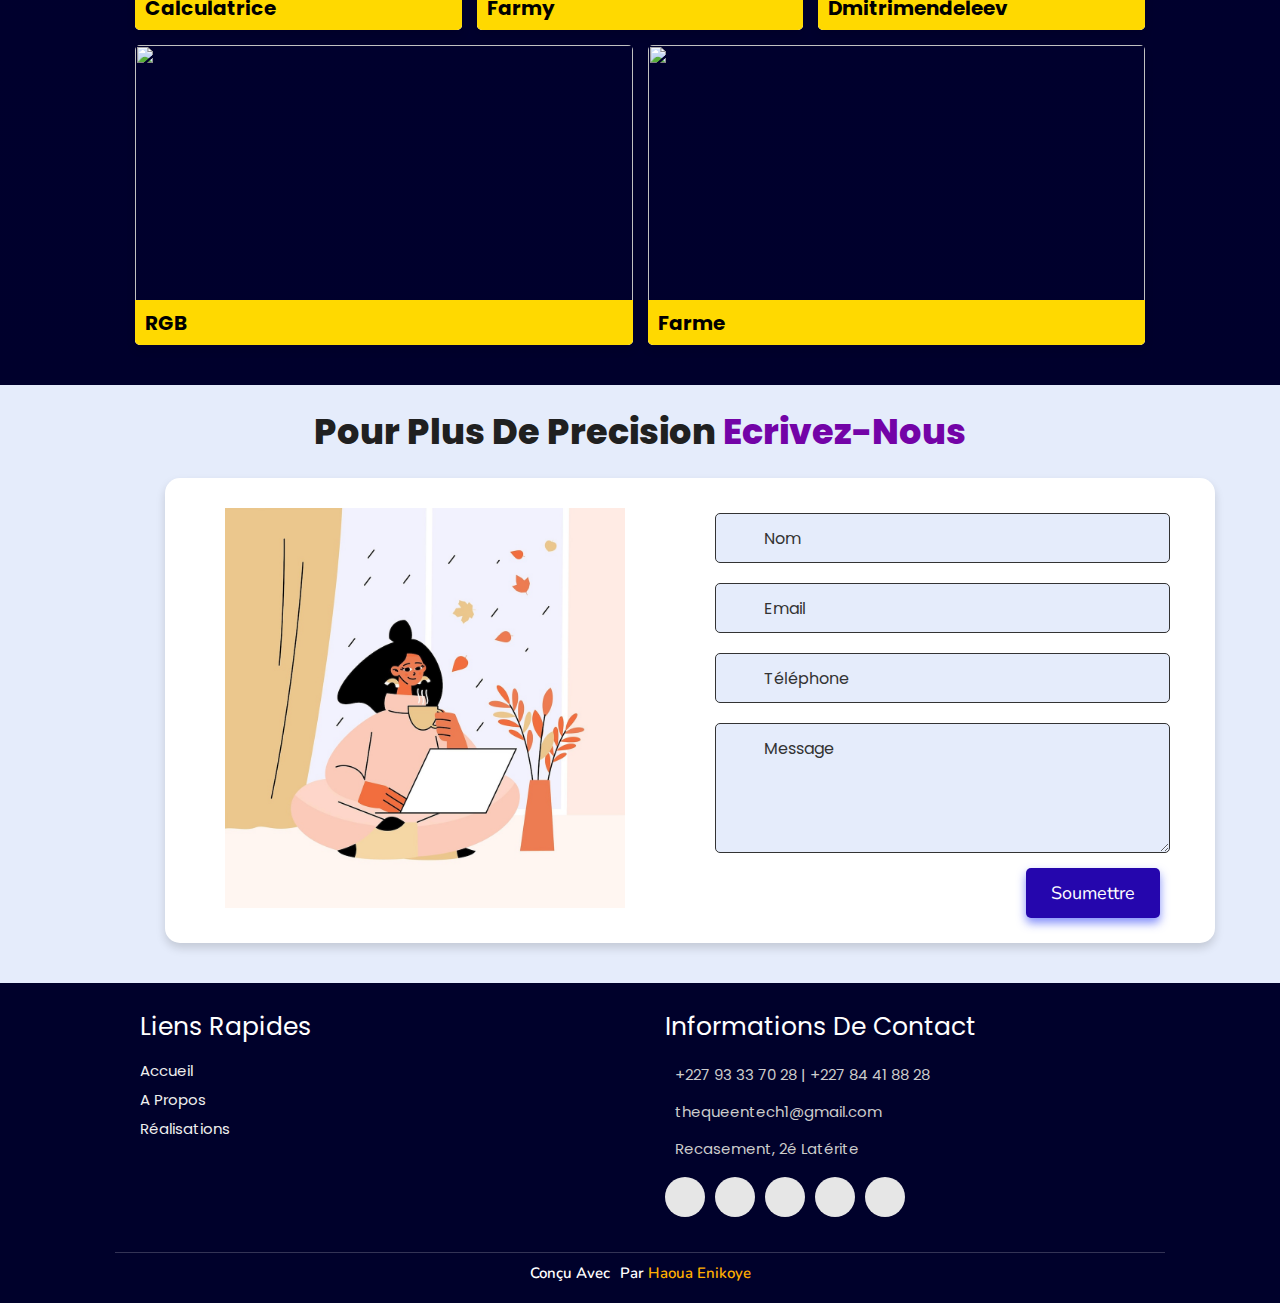
==== commit 90f00251: "Update index.html" ====
--- a/index.html
+++ b/index.html
@@ -37,7 +37,7 @@
 
     <div class="content">
     <h2>QueenTech<br/>  </span></h2>
-    <p> est une entreprise dédiée au développement innovanteet à la transformation numérique. <span class="typing-text"></span></p>
+    <p> est une entreprise dédiée au développement innovante et à la transformation numérique. <span class="typing-text"></span></p>
     <a href="#about" class="btn"><span>A propos de nous</span>
       <i class="fas fa-arrow-circle-down"></i>
     </a>
@@ -46,13 +46,13 @@
           <li><a class="linkedin" aria-label="LinkedIn" href="https://www.linkedin.com/company/100839235/admin/feed/posts/" target="_blank"><i class="fab fa-linkedin"></i></a></li> 
           <li><a class="github" aria-label="GitHub" href="https://github.com/haouaenikoye" target="_blank"><i class="fab fa-github"></i></a></li>
           <li><a class="twitter" aria-label="https://twitter.com/home" target="_blank"><i class="fab fa-twitter"></i></a></li>
-             <li><a class="facebook" aria-label="https://www.facebook.com/profile.php?id=61555218178886" target="_blank"><i class="fab fa-facebook"></i></a></li>
+          <li>  <a href="https://www.facebook.com/profile.php?id=61555218178886" class="fab fa-facebook" aria-label="Facebook" target="_blank"></a></li>
          
          
       </div>
     </div>
 <div class="image">
-    <img draggable="false" class="tilt" src="./assets/images/logo" alt="">
+    <img draggable="false" class="tilt" src="./assets/images/logo.png" alt="">
 </div>
 </section>
 
@@ -69,15 +69,37 @@
         <h3>Webdesign | Web developpement</h3>
         <span class="tag"></span>
         
-        <p>Notre vision chez QueenTech est de
-            pousser les limites du possible dans le domaine développement,
-            en créant des solutions façonnent l'avenir. 
-          Notre équipe de développeurs professionnels possède une vaste expérience dans la conception,
-            le développement et la mise en place de solutions de développement spécifiques. 
-          Que vous cherchiez à établir une présence en ligne percutante,
-            à développer des applications sophistiquées ou à revitaliser votre identité visuelle,
-            nous sommes là pour transformer vos idées en réalité. 
-            Notre expertise technique alliée à notre sens aiguisé du design nous permettent de créer des expériences numériques qui laissent une impression durable.! </p>
+        <p>QueenTech est une société de développement informatique située à Niamey-Niger.
+
+
+          Elle a l'avantage d'offrir un bon rapport qualité-prix et un accompagnement permanent durant tout le processus de programmation de votre projet. 
+          
+          <br> Le développement commence directement après la signature du contrat et respecte les délais prévus au départ. <br>
+          
+          
+          QueenTech  réalise des applications à l’image de votre entreprise assurant une Expérience Utilisateur unique. Elle vous accompagne également dans la transition digitale de votre structure pour vous aider à mieux évoluer dans notre environnement qui se veut de plus en plus numérique.
+          
+          
+          Notre expertise : <br>
+          
+          
+          - Développement d'Applications Mobiles et Web ( IOS, Android, hybride, ERP, CRM sur mesure) <br>
+
+          - L'optimisation UX/UI de votre produit <br>
+          
+          - Accompagnement de la société dans une transition digitale avec la construction d'une équipe <br>
+          
+          - Conseil et audit informatique pour une optimisation de l'Experience Client, analyse des solutions existantes et intégration des solutions adaptées.
+           <br>
+          
+          Nous développons des logiciels, quel que soit le langage de programmation, quel que soit le support et quel que soit le projet.
+          
+          Nos devis sont complets et prévoient des exemples de mockups pour vous donner une idée visuelle ainsi qu'un emploi du temps pour la réalisation du projet.
+          
+          
+          Avez-vous pour objectif de développer un projet digital ?<br> N’hésitez-pas à demander un devis.
+          
+          </p>
         
         <div class="box-container">
             <div class="box">
@@ -107,7 +129,7 @@
 
 
     <div class="box tilt">
-      <img draggable="false" src="./assests/images/projects/Frame 1.png" alt="" />
+      <img draggable="false" src="./assets/images/Haouaglam.png" alt="" />
       <div class="content">
         <div class="tag">
         <h3>HaouaGlams</h3>
@@ -126,7 +148,7 @@
     
     
     <div class="box tilt">
-      <img draggable="false" src="./assests/images/projects/Frame 1.png" alt="" />
+      <img draggable="false" src="./assets/images/Blockchain.png" alt="" />
       <div class="content">
         <div class="tag">
         <h3>Blockchain</h3>
@@ -143,7 +165,7 @@
     
 
     <div class="box tilt">
-      <img draggable="false" src="./assests/images/projects/Frame 1.png" alt="" />
+      <img draggable="false" src="./assets/images/EliteMedia.png" alt="" />
       <div class="content">
         <div class="tag">
         <h3>Elite Media</h3>
@@ -161,7 +183,7 @@
 
    
     <div class="box tilt">
-      <img draggable="false" src="./assests/images/projects/Frame 1.png" alt="" />
+      <img draggable="false" src="./assets/images/shopping cart.png" alt="" />
       <div class="content">
         <div class="tag">
         <h3>Shopping cart</h3>
@@ -175,10 +197,58 @@
         </div>
       </div>
     </div>
-    
-
-    <div class="box tilt">
-      <img draggable="false" src="./assests/images/projects/Frame 1.png" alt="" />
+
+    <div class="box tilt">
+      <img draggable="false" src="./assets/images/karanta.png" alt="" />
+      <div class="content">
+        <div class="tag">
+        <h3>Karanta</h3>
+        </div>
+        <div class="desc">
+          <p>Etablissement scolaire.</p>
+          <div class="btns">
+            <a href="https://karanta-asev.onrender.com" class="btn" target="_blank"><i class="fas fa-eye"></i> Voir</a>
+            <a href="https://karanta-asev.onrender.com" class="btn" target="_blank">Code <i class="fas fa-code"></i></a>
+          </div>
+        </div>
+      </div>
+    </div>
+    
+
+    <div class="box tilt">
+      <img draggable="false" src="./assets/images/Moazik.png" alt="" />
+      <div class="content">
+        <div class="tag">
+        <h3>MozaikMagic</h3>
+        </div>
+        <div class="desc">
+          <p>Photographie</p>
+          <div class="btns">
+            <a href="https://mozaik.onrender.com" class="btn" target="_blank"><i class="fas fa-eye"></i> Voir</a>
+            <a href="https://mozaik.onrender.com" class="btn" target="_blank">Code <i class="fas fa-code"></i></a>
+          </div>
+        </div>
+      </div>
+    </div>
+
+    <div class="box tilt">
+      <img draggable="false" src="./assets/images/billetrie.png" alt="" />
+      <div class="content">
+        <div class="tag">
+        <h3>Billetterie</h3>
+        </div>
+        <div class="desc">
+          <p>Billetterie de Voyage</p>
+          <div class="btns">
+            <a href="https://billetterie.onrender.com" class="btn" target="_blank"><i class="fas fa-eye"></i> Voir</a>
+            <a href="https://billetterie.onrender.com" class="btn" target="_blank">Code <i class="fas fa-code"></i></a>
+          </div>
+        </div>
+      </div>
+    </div> 
+
+    <div class="box tilt">
+      <img draggable="false" src="./assets/images/CafuEN.png" alt="" />
       <div class="content">
         <div class="tag">
         <h3>CAF</h3>
@@ -194,7 +264,7 @@
     </div>  
 
        <div class="box tilt">
-      <img draggable="false" src="./assests/images/projects/Frame 1.png" alt="" />
+      <img draggable="false" src="./assets/images/BARBERSHOP.png" alt="" />
       <div class="content">
         <div class="tag">
         <h3>Barbershop</h3>
@@ -210,7 +280,7 @@
     </div>  
 
         <div class="box tilt">
-      <img draggable="false" src="./assests/images/projects/Frame 1.png" alt="" />
+      <img draggable="false" src="./assets/images/BUDHGET.png" alt="" />
       <div class="content">
         <div class="tag">
         <h3>Calculatrice</h3>
@@ -226,7 +296,7 @@
     </div>  
 
         <div class="box tilt">
-      <img draggable="false" src="./assests/images/projects/Frame 1.png" alt="" />
+      <img draggable="false" src="./assets/images/Agriculture.png" alt="" />
       <div class="content">
         <div class="tag">
         <h3>Farmy</h3>
@@ -240,15 +310,59 @@
         </div>
       </div>
     </div>  
-    
-    
-    
-
-<div class="viewall">
-  <a href="" class="btn"><span>Tout voir</span>
-    <i class="fas fa-arrow-right"></i>
-</a>
-</div>
+    <div class="box tilt">
+      <img draggable="false" src="./assets/images/mendeleiv.png" alt="" />
+      <div class="content">
+        <div class="tag">
+        <h3>Dmitrimendeleev</h3>
+        </div>
+        <div class="desc">
+          <p>Tableau de Dmitrimendeleev</p>
+          <div class="btns">
+            <a href="https://dmitrimendeleev.onrender.com/" class="btn" target="_blank"><i class="fas fa-eye"></i> Voir</a>
+            <a href="https://dmitrimendeleev.onrender.com/" class="btn" target="_blank">Code <i class="fas fa-code"></i></a>
+          </div>
+        </div>
+      </div>
+    </div>  
+ 
+
+    <div class="box tilt">
+      <img draggable="false" src="./assets/images/Rgb.png" alt="" />
+      <div class="content">
+        <div class="tag">
+        <h3>RGB</h3>
+        </div>
+        <div class="desc">
+          <p>Jeux de couleur</p>
+          <div class="btns">
+            <a href="https://rgb-e5rh.onrender.com/" class="btn" target="_blank"><i class="fas fa-eye"></i> Voir</a>
+            <a href="https://rgb-e5rh.onrender.com/" class="btn" target="_blank">Code <i class="fas fa-code"></i></a>
+          </div>
+        </div>
+      </div>
+    </div>  
+
+    <div class="box tilt">
+      <img draggable="false" src="./assets/images/laitiere.png" alt="" />
+      <div class="content">
+        <div class="tag">
+        <h3>Farme</h3>
+        </div>
+        <div class="desc">
+          <p>Laitiere</p>
+          <div class="btns">
+            <a href="https://ferme-eu7s.onrender.com/" class="btn" target="_blank"><i class="fas fa-eye"></i> Voir</a>
+            <a href="https://ferme-eu7s.onrender.com/" class="btn" target="_blank">Code <i class="fas fa-code"></i></a>
+          </div>
+        </div>
+      </div>
+    </div>  
+    
+    
+    
+
+
 
 </section>
 
@@ -312,11 +426,11 @@
           <p> <i class="fas fa-map-marked-alt"></i>Recasement, 2é Latérite</p>
           <div class="share">
 
-              <a href="https://www.linkedin.com/in/hainikoye" class="fab fa-linkedin" aria-label="LinkedIn" target="_blank"></a>
+              <a href="https://www.linkedin.com/company/100839235/admin/feed/posts/" class="fab fa-linkedin" aria-label="LinkedIn" target="_blank"></a>
               <a href="https://github.com/haouaenikoye" class="fab fa-github" aria-label="GitHub" target="_blank"></a>
               <a href="mailto:thequeentech1@gmail.com" class="fas fa-envelope" aria-label="Mail" target="_blank"></a>
-              <a href="https://twitter.com/enikoye" class="fab fa-twitter" aria-label="Twitter" target="_blank"></a>
-               <a href="https://www.facebook.com/profile.php?id=61555218178886" class="fab fa-facebook" aria-label="Facebook" target="_blank"></a>
+              <a href="https://twitter.com/home" class="fab fa-twitter" aria-label="Twitter" target="_blank"></a>
+              <a href="https://www.facebook.com/profile.php?id=61555218178886" class="fab fa-facebook" aria-label="Facebook" target="_blank"></a>
              
           </div>
       </div>
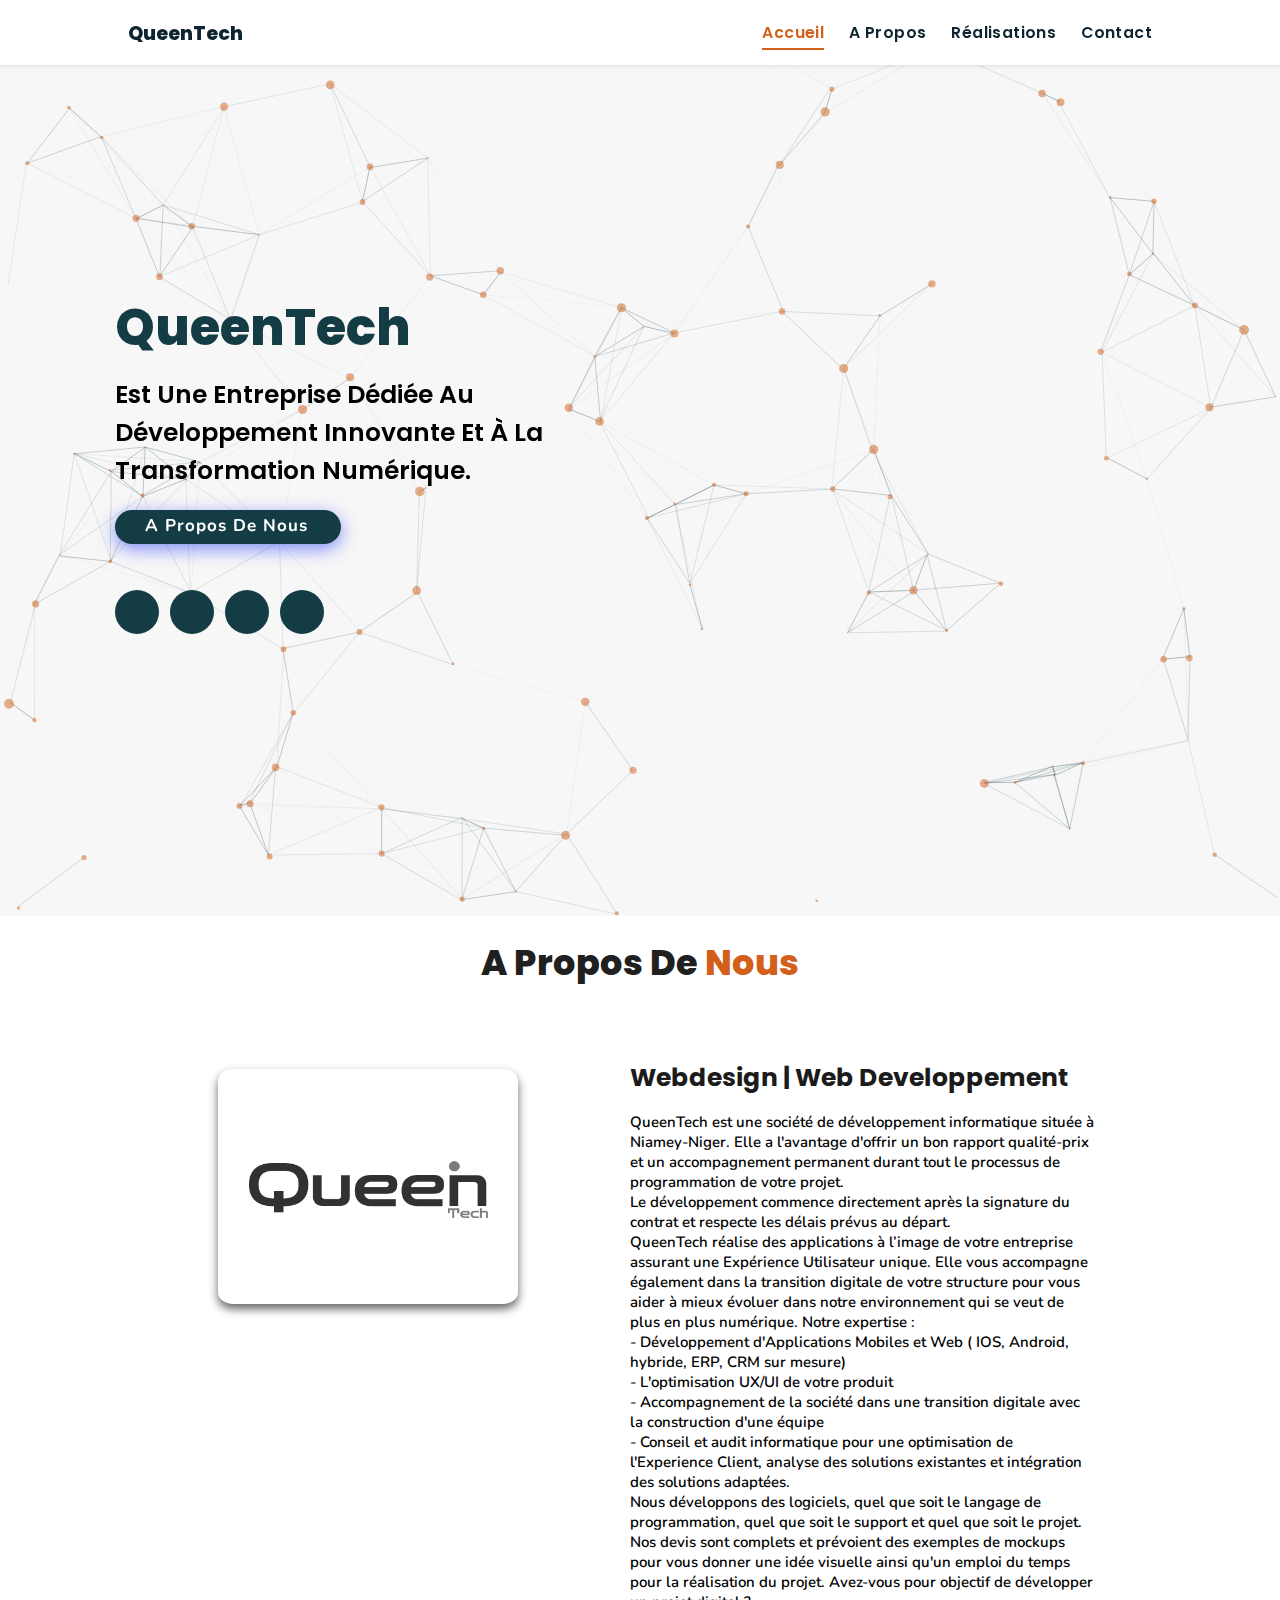
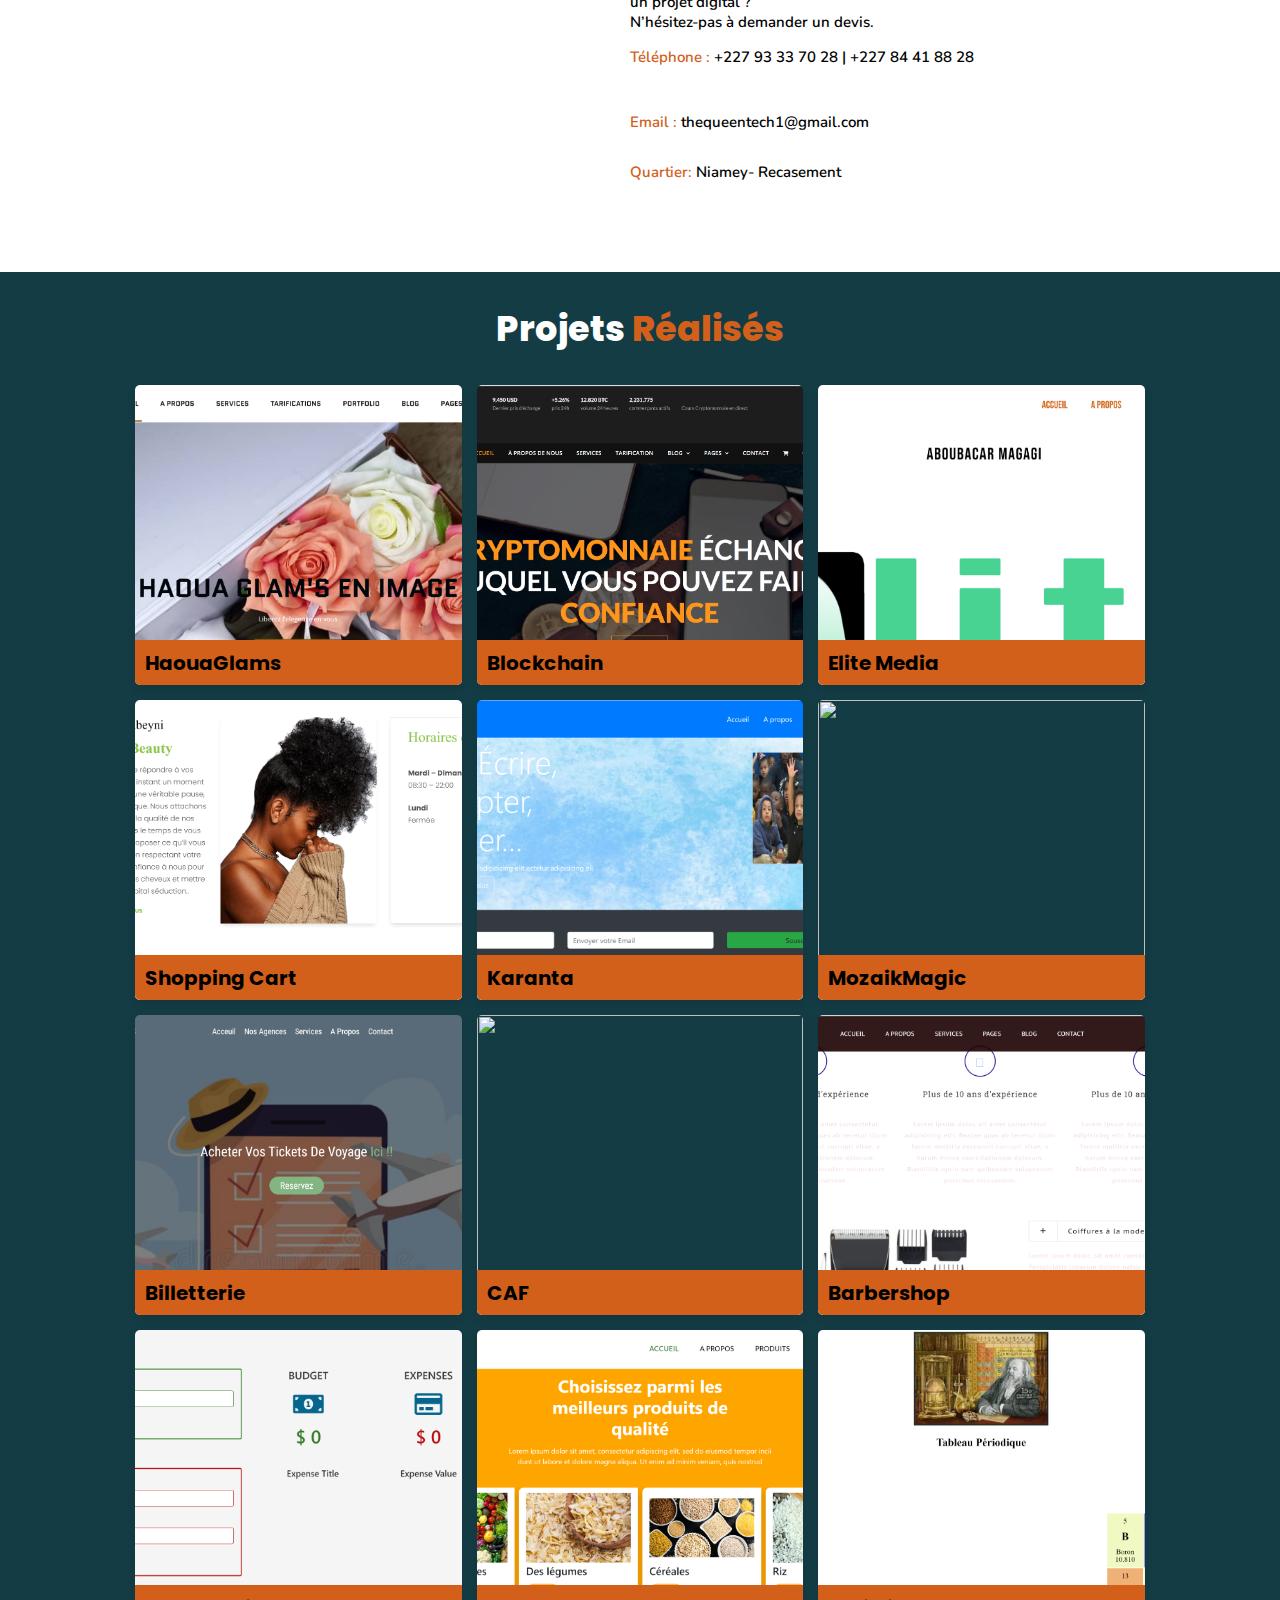
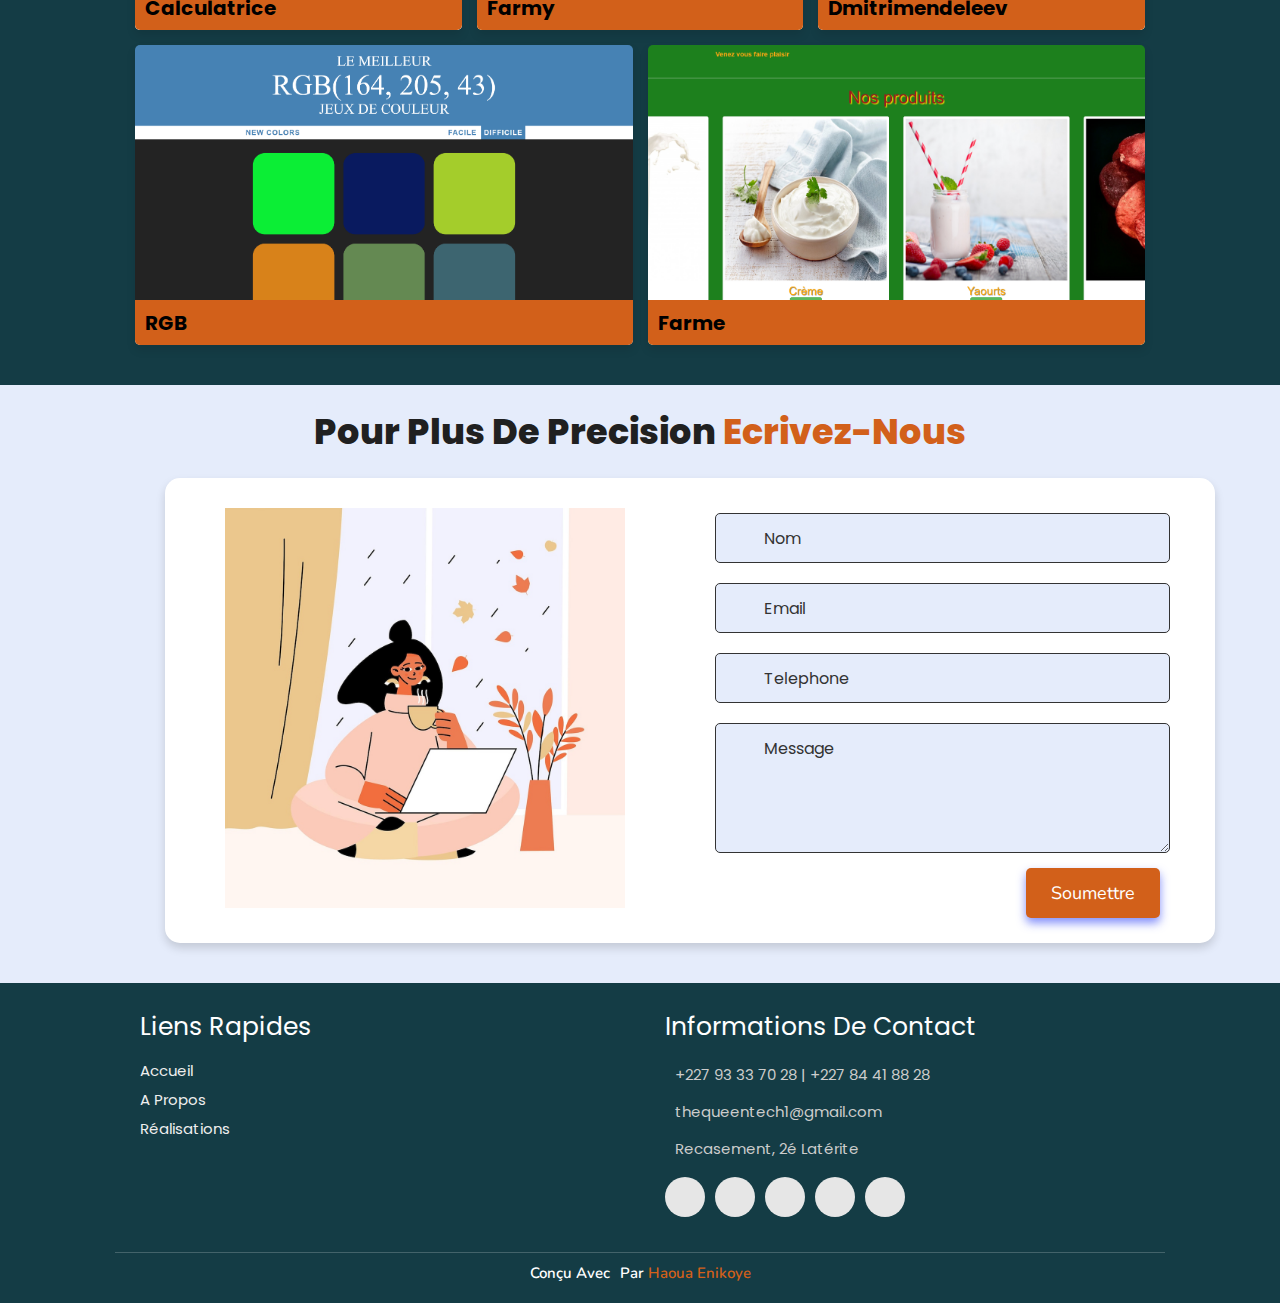
==== commit 177ae8c6: "Update index.html" ====
--- a/index.html
+++ b/index.html
@@ -375,33 +375,37 @@
       <div class="image-box">
         <img draggable="false" src="./assets/images/contact1.png" alt="">
       </div>
-    <form 
-    action="https://formspree.io/f/myyangyb"
-    method="POST">
-      
+   <form id="form">
       <div class="form-group">
         <div class="field">
-          <input type="text" name="name" placeholder="Nom" required>
+          <input type="text" name="from_name" placeholder="Nom" id="from_name">
           <i class='fas fa-user'></i>
         </div>
         <div class="field">
-          <input type="text" name="email" placeholder="Email" required>
+          <input type="text" name="email_id" placeholder="Email" id="email_id">
           <i class='fas fa-envelope'></i>
         </div>
         <div class="field">
-          <input type="text" name="phone" placeholder="Téléphone">
+          <input type="text" name="tel_id" placeholder="Telephone" id="tel_id">
           <i class='fas fa-phone-alt'></i>
         </div>
         <div class="message">
-        <textarea placeholder="Message" name="message" required></textarea>
+        <textarea placeholder="Message"  id="message"  name="message" required></textarea>
         <i class="fas fa-comment-dots"></i>
         </div>
         </div>
       <div class="button-area">
-        <button type="submit">
+        <button type="submit" id="button" >
           Soumettre <i class="fa fa-paper-plane"></i></button>
+       
       </div>
     </form>
+    <script type="text/javascript"
+  src="https://cdn.jsdelivr.net/npm/@emailjs/browser@4/dist/email.min.js"></script>
+
+<script type="text/javascript">
+  emailjs.init('Qua72f6NZafoWXDN1')
+</script>
   </div>
   </div>
 </section>
--- a/assets/css/style.css
+++ b/assets/css/style.css
@@ -22,7 +22,7 @@
 }
 
 *::selection {
-  background: #2b3dda;
+  background: #D2601A;
   color: #fff;
 }
 
@@ -34,10 +34,10 @@
   width: 0.8rem;
 }
 html::-webkit-scrollbar-track {
-  background: rgb(235, 202, 245);
+  background: rgb(20, 60, 69);
 }
 html::-webkit-scrollbar-thumb {
-  background: #420177;
+  background: #d2601a;
 }
 
 /* pre loader start */
@@ -84,7 +84,7 @@
   text-align: center;
 }
 .heading span {
-  color: rgb(115, 3, 167);
+  color: rgb(210, 96, 26);
 }
 header .logo {
   font-size: 1.9rem;
@@ -96,7 +96,7 @@
   font-size: 2.2rem;
 }
 header .logo:hover {
-  color: #fc8c05;
+  color: #d2601a;
 }
 header .navbar ul {
   list-style: none;
@@ -117,8 +117,8 @@
 }
 header .navbar ul li a.active,
 header .navbar ul li a:hover {
-  color: #011aff;
-  border-bottom: 0.2rem solid #011aff;
+  color: #D2601A;
+  border-bottom: 0.2rem solid #D2601A;
   padding: 0.5rem 0;
 }
 /* navbar ends */
@@ -167,7 +167,7 @@
     padding: 1rem;
     color: #fff;
     border-radius: 0.5rem;
-    border-bottom: 0.5rem solid #011aff;
+    border-bottom: 0.5rem solid #D2601A;
   }
   .fa-times {
     transform: rotate(180deg);
@@ -224,12 +224,12 @@
 .home .content h2 {
   font-size: 5rem;
   font-weight: 800;
-  color: #002057;
+  color: #143c45;
 }
 .home .content h2 span {
   font-size: 5rem;
   font-weight: 800;
-  color: #ff7b00;
+  color: #d2601a;
 }
 .home .content p {
   font-size: 2.5rem;
@@ -239,7 +239,7 @@
 }
 .home .content p span {
   font-size: 2.5rem;
-  color: rgb(148, 8, 8);
+  color: rgb(210, 96, 26);
   font-weight: 600;
   padding: 1rem 0;
 }
@@ -251,7 +251,7 @@
   border-radius: 4em;
   transition: 0.5s;
   color: #fff;
-  background: #2506ad;
+  background: #143C45;
   box-shadow: 0px 5px 18px rgba(48, 68, 247, 0.6);
   font-family: "Nunito", sans-serif;
 }
@@ -266,7 +266,7 @@
   transition: 0.3s;
 }
 .home .btn:hover {
-  background: #1a047e;
+  background: #d2601a;
 }
 .home .btn:hover i {
   transform: translateX(5px);
@@ -289,8 +289,8 @@
   font-size: 2rem;
   display: inline-block;
   line-height: 44px;
-  color: #00d9ff;
-  background-color: #09011b;
+  color: #fff;
+  background-color: #143c45;
   width: 44px;
   height: 44px;
   text-align: center;
@@ -404,7 +404,7 @@
   text-transform: none;
 }
 .about .row .content .box-container .box p span {
-  color: #011aff;
+  color: #D2601A;
 }
 .resumebtn {
   margin-top: 6rem;
@@ -467,7 +467,7 @@
   color: #fff;
 }
 .skills .heading span {
-  color: rgb(255, 230, 0);
+  color: rgb(210, 96, 26);
 }
 .skills .container {
   background: rgba(0, 0, 22, 0.4);
@@ -642,14 +642,14 @@
 /* work section starts */
 .work {
   /* background: #010124; */
-  background: linear-gradient(to bottom, #000031, #00002c);
+  background: linear-gradient(to bottom, #143c45, #143c45);
 }
 .work h2 {
   color: #fff;
   padding: 1rem;
 }
 .work .heading span {
-  color: rgb(255, 230, 0);
+  color: rgb(210, 96, 26);
 }
 .work .box-container {
   display: flex;
@@ -688,7 +688,7 @@
   height: 4.5rem;
   width: 100%;
   padding-left: 1rem;
-  background: #ffd900;
+  background: #D2601A;
 }
 .work .box-container .box .content .tag h3 {
   font-size: 2rem;
@@ -722,7 +722,7 @@
   margin-right: 2rem;
 }
 .work .desc .btns .btn:hover {
-  background: #310ae0f5;
+  background: #d2601a;
 }
 .work .viewall {
   display: flex;
@@ -790,7 +790,7 @@
   height: 25px;
   right: -17px;
   background-color: rgb(255, 255, 255);
-  border: 4px solid #ff9f55;
+  border: 4px solid #d2601a;
   top: 15px;
   border-radius: 50%;
   z-index: 100;
@@ -815,9 +815,9 @@
   width: 0;
   z-index: 1;
   right: 30px;
-  border: medium solid #f68c09;
+  border: medium solid #d2601a;
   border-width: 10px 0 10px 10px;
-  border-color: transparent transparent transparent #f68c09;
+  border-color: transparent transparent transparent #d2601a;
 }
 /* arrows pointing left  */
 .experience .right::before {
@@ -828,15 +828,15 @@
   width: 0;
   z-index: 1;
   left: 30px;
-  border: medium solid #f68c09;
+  border: medium solid #d2601a;
   border-width: 10px 10px 10px 0;
-  border-color: transparent #f68c09 transparent transparent;
+  border-color: transparent #d2601a transparent transparent;
 }
 .experience .right::after {
   left: -16px;
 }
 .experience .content {
-  background-color: #f68c09;
+  background-color: #d2601a;
   position: relative;
   border-radius: 6px;
 }
@@ -868,7 +868,7 @@
   border-radius: 0.5em;
   transition: 0.5s;
   color: #fff;
-  background: #2506ad;
+  background: #d2601a;
   box-shadow: 0px 5px 10px rgba(48, 68, 247, 0.6);
   text-align: center;
 }
@@ -910,9 +910,9 @@
   }
   .experience .container::before {
     left: 61px;
-    border: medium solid #f68c09;
+    border: medium solid #d2601a;
     border-width: 10px 10px 10px 0;
-    border-color: transparent #f68c09 transparent transparent;
+    border-color: transparent #d2601a transparent transparent;
   }
   .experience .left::after {
     left: 15px;
@@ -1041,13 +1041,13 @@
   cursor: pointer;
   border-radius: 5px;
   padding: 13px 25px;
-  background: #2506ad;
+  background: #d2601a;
   box-shadow: 0px 5px 10px rgba(48, 68, 247, 0.6);
   transition: 0.3s ease;
   font-family: "Nunito", sans-serif;
 }
 .button-area button:hover {
-  background: #421cecf5;
+  background: #d2601a;
 }
 .button-area span {
   font-size: 17px;
@@ -1091,7 +1091,7 @@
 .footer {
   min-height: auto;
   padding-top: 0;
-  background: rgb(0, 1, 43);
+  background: rgb(20, 60, 69);
 }
 .footer .box-container {
   display: flex;
@@ -1116,7 +1116,7 @@
 }
 .footer .box-container .box p i {
   padding-right: 1rem;
-  color: #ffae00;
+  color: #d2601a;
 }
 .footer .box-container .box a {
   font-size: 1.5rem;
@@ -1125,7 +1125,7 @@
   display: block;
 }
 .footer .box-container .box a:hover {
-  color: #ffae00;
+  color: #d2601a;
 }
 .footer .box-container .box .share {
   display: flex;
@@ -1142,14 +1142,14 @@
   margin-right: 1rem;
   transition: 0.2s;
   background: rgb(230, 230, 230);
-  color: #02094b;
+  color: #143c45;
   border: none;
 }
 .footer .box-container .box .share a:hover {
   background: transparent;
   transform: scale(0.98);
   border: 0.1rem solid rgb(180, 178, 178);
-  color: #ffae00;
+  color: #d2601a;
 }
 .footer .credit {
   padding: 1rem 0 0 0;
@@ -1161,7 +1161,7 @@
   border-top: 0.1rem solid #fff3;
 }
 .footer .credit a {
-  color: #ffae00;
+  color: #d2601a;
 }
 .footer .fa {
   color: #e90606;
@@ -1213,7 +1213,7 @@
   right: 2rem;
   padding: 1rem 1.5rem;
   font-size: 2rem;
-  background: #ffae00;
+  background: #d2601a;
   color: rgb(13, 0, 44);
   border-radius: 50%;
   transition: 1s linear;
